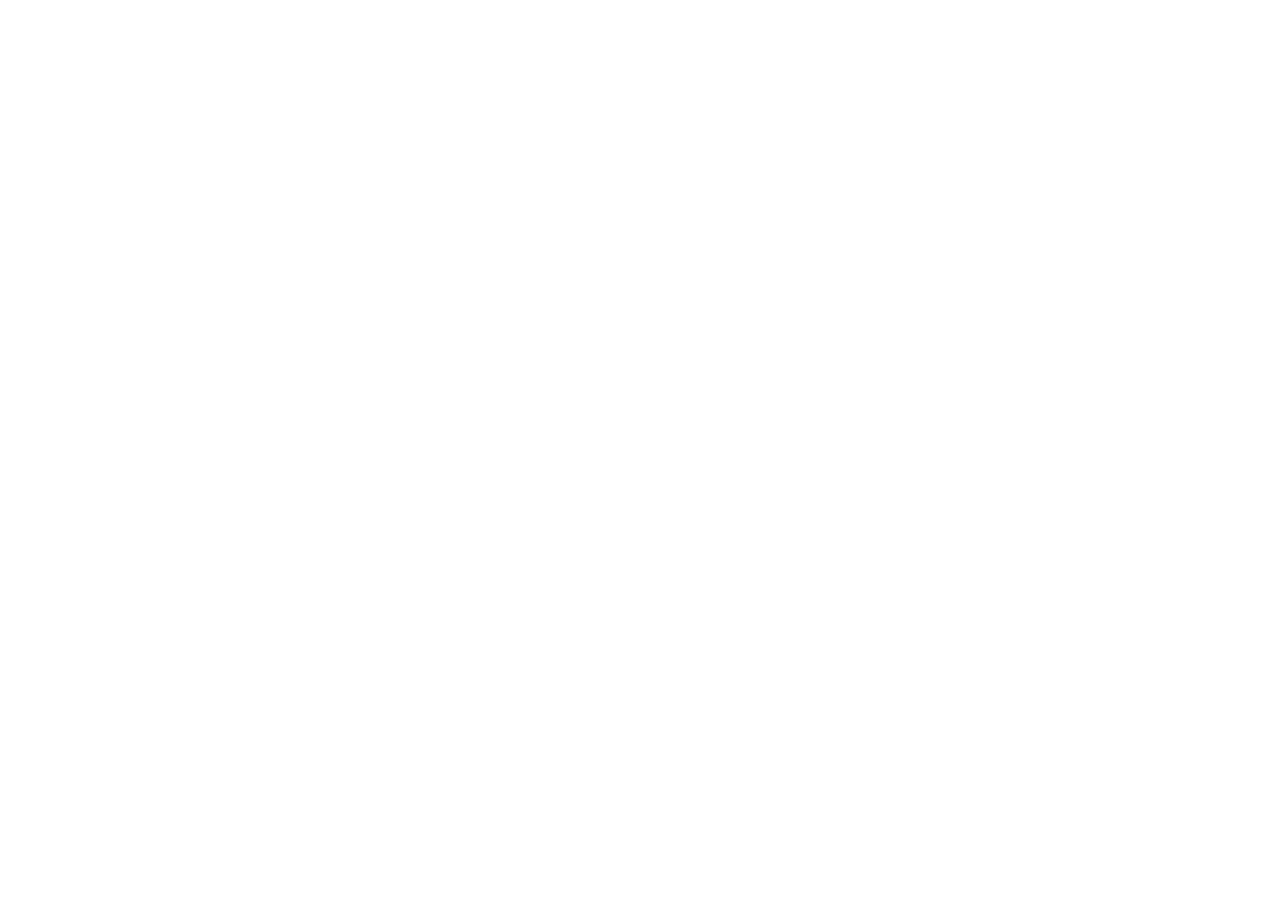
==== index.html @ 05cf1570 "initial commit" ====
<!doctype html>
<html>
<head>
	<meta charset="utf-8">
	<title>Template</title>
	<meta name="viewport" content="initial-scale=1"/>
	<!-- <meta name="viewport" content="width=1200"> -->
	<link rel="stylesheet" media="screen" href="css/screen.css" >
	<!--[if IE]><script src="js/html5shiv.js"></script><![endif]-->
</head>
<body>
<!-- BEGIN  out-->
<div class="out">

</div>
<!-- END out-->
<!-- load scripts -->
<script src="js/lib/head.js" data-headjs-load="js/init.js"></script>
</body>
</html>
---- css/screen.css ----
html, body, div, span, applet, object, iframe, h1, h2, h3, h4, h5, h6, p, blockquote, pre, a, abbr, acronym, address, big, cite, code, del, dfn, em, img, ins, kbd, q, s, samp, small, strike, strong, sub, sup, tt, var, b, u, i, center, dl, dt, dd, ol, ul, li, fieldset, form, label, legend, table, caption, tbody, tfoot, thead, tr, th, td, article, aside, canvas, details, embed, figure, figcaption, footer, header, hgroup, menu, nav, output, ruby, section, summary, time, mark, audio, video { margin: 0; padding: 0; border: 0; vertical-align: baseline; }

body, html { height: 100%; }

img, fieldset, a img { border: none; }

input[type="submit"], button { cursor: pointer; }
input[type="submit"]::-moz-focus-inner, button::-moz-focus-inner { padding: 0; border: 0; }

textarea { overflow: auto; }

input, button { margin: 0; padding: 0; border: 0; }

div, input, textarea, select, button, h1, h2, h3, h4, h5, h6, a, span, a:focus { outline: none; }

ul, ol { list-style-type: none; }

@media only screen and (min-device-width: 320px) and (max-device-width: 480px) { * { -webkit-text-size-adjust: none; } }
table { border-spacing: 0; border-collapse: collapse; width: 100%; }

body { font-family: Arial, sans-serif; font-size: 12px; line-height: 1.4; }

.l { *zoom: 1; }
.l:after { content: " "; display: table; clear: both; }
.l .l-col1 { float: left; width: 20%; }
.l .l-col2 { float: right; width: 70%; }
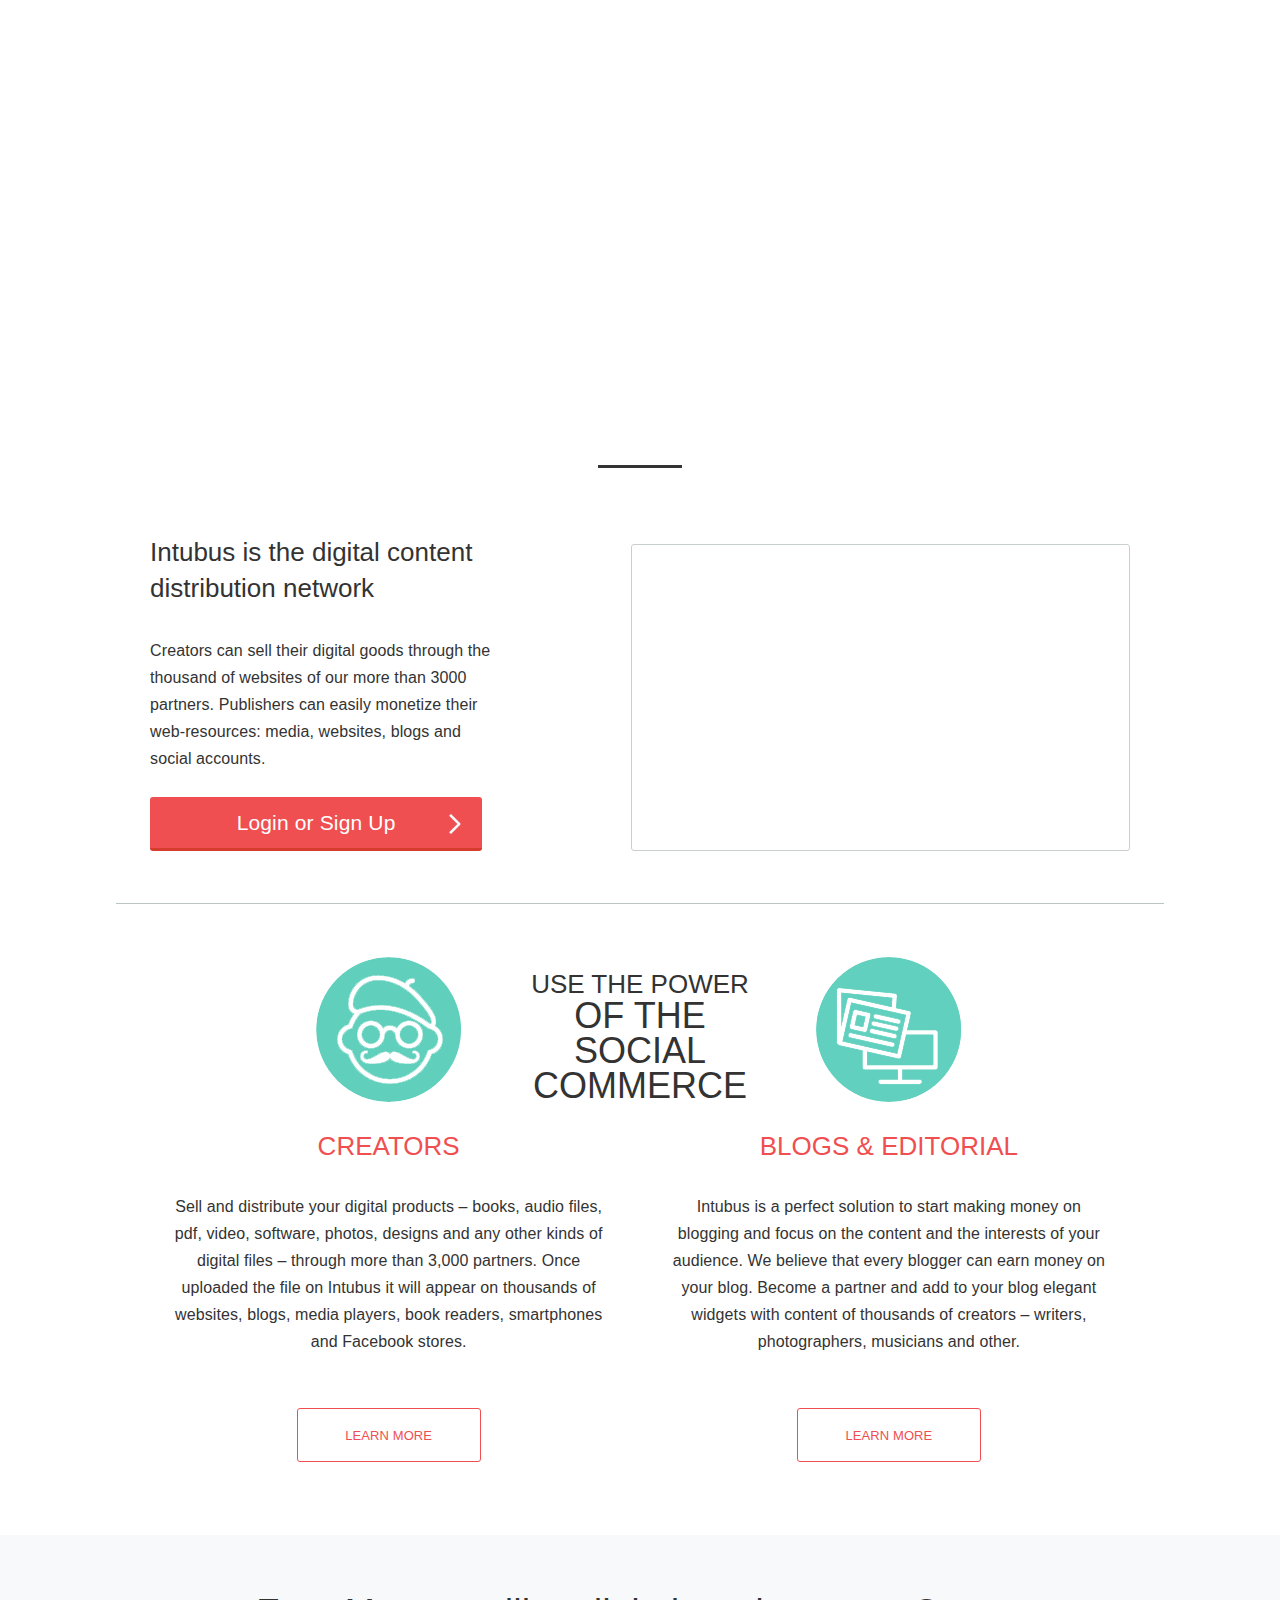
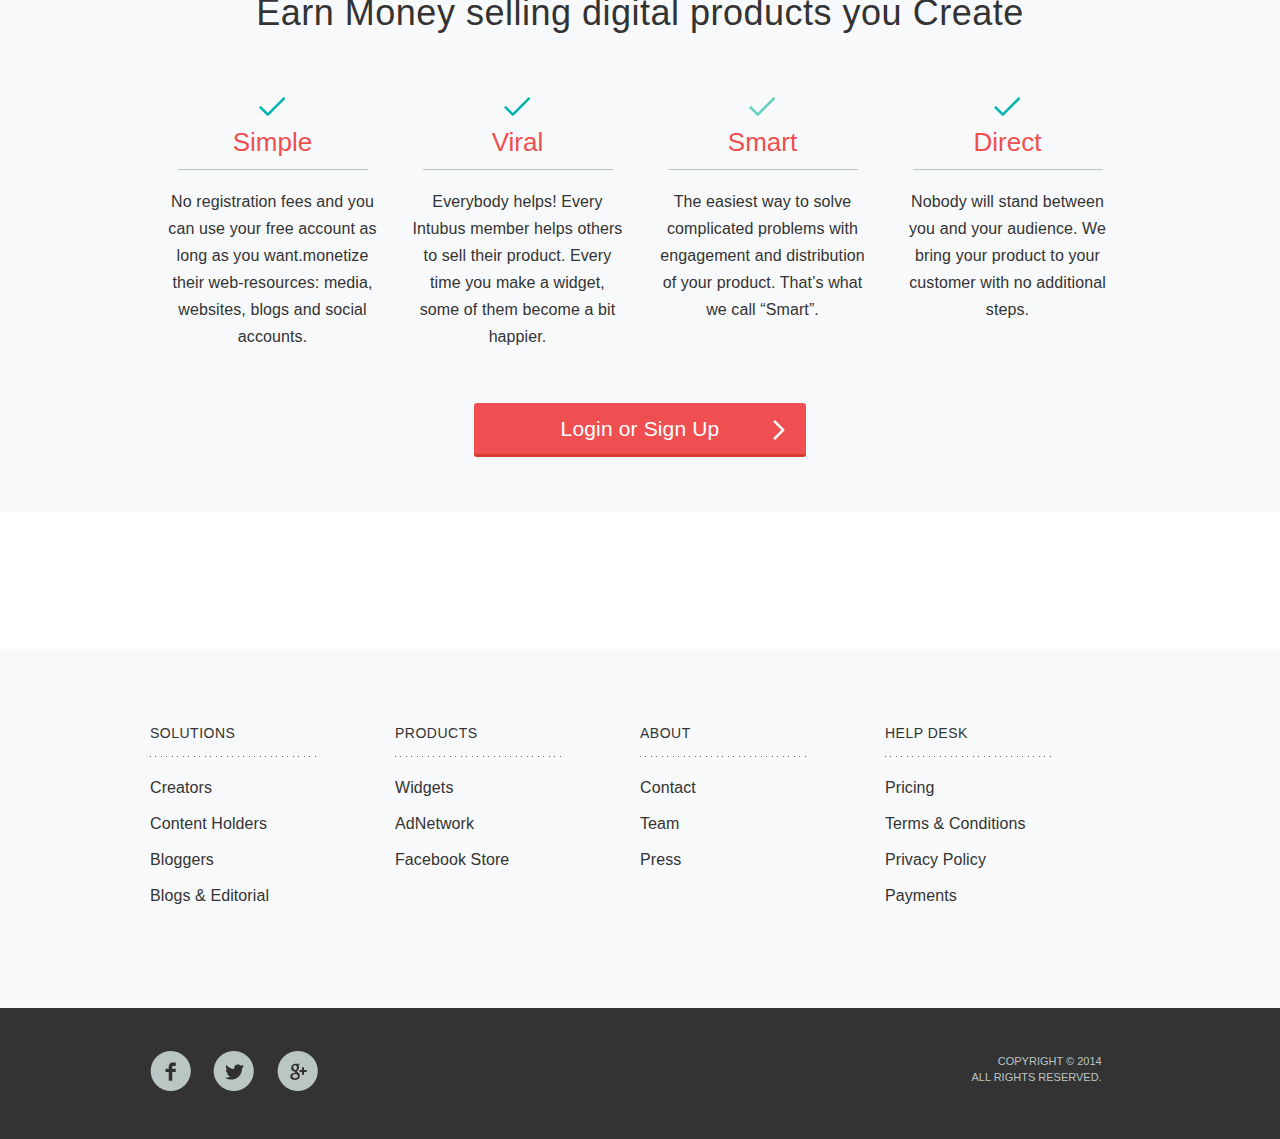
==== commit 3ab4cf03: "upd" ====
--- a/index.html
+++ b/index.html
@@ -5,13 +5,231 @@
 	<title>Template</title>
 	<meta name="viewport" content="initial-scale=1"/>
 	<!-- <meta name="viewport" content="width=1200"> -->
+	<link rel="stylesheet" href="css/font-awesome.min.css">
 	<link rel="stylesheet" media="screen" href="css/screen.css" >
 	<!--[if IE]><script src="js/html5shiv.js"></script><![endif]-->
 </head>
 <body>
 <!-- BEGIN  out-->
-<div class="out">
+<div class="out index">
+	<div class="wrapper">
+		<!-- BEGIN mob menu -->
+		<div class="mob menu-mob">
+			<div class="menu-mob__top">
+				<a href="#" class="logo-mob"><img src="img/logo-white.png" alt=""></a>
+				<i class="fa fa-bars open open_mod"></i>
+			</div>
+			<ul class="drop-m bb drop-m_mod">
+				<li class="mob__item is-active"><span>Solutions</span>
+					<ul class="submenu-mob">
+						<li><a href="">Content holders</a></li>
+						<li><a href="">Blogs & EDitorial</a></li>
+						<li><a href="">Creators</a></li>
+					</ul>
+				</li>
+				<li class="mob__item"><span>Products</span>
+					<ul class="submenu-mob">
+						<li><a href="">Content holders</a></li>
+						<li><a href="">Blogs & EDitorial</a></li>
+						<li><a href="">Creators</a></li>
+					</ul>
+				</li>
+				<li class="mob__item"><span>About</span>
+					<ul class="submenu-mob">
+						<li><a href="">Content holders</a></li>
+						<li><a href="">Blogs & EDitorial</a></li>
+						<li><a href="">Creators</a></li>
+					</ul>
+				</li>
+			</ul>
+		</div>
+		<!-- END mob menu -->
+		<!-- BEGIN header -->
+		<div class="header header_mod">
+			<!--Header top-->
+			<div class="header__top header__top_mod">
+				<a href="#" class="logo"><img src="img/logo-white.png" alt=""></a>
+				<ul class="menu menu_mod">
+					<li class="menu-i"><a class="menu__item">Solutions</a>
+						<div class="submenu submenu_left">
+							<i></i>
+							<ul class="submenu__items">
+								<li><a href="#" class="is-first">Content holders</a></li>
+								<li><a href="#">Blogs & EDitorial</a></li>
+								<li><a href="#">creators</a></li>
+							</ul>
+						</div>
+					</li>
+					<li class="menu-i"><a class="menu__item">Products</a>
+						<div class="submenu submenu_center">
+							<i></i>
+							<ul class="submenu__items">
+								<li><a href="#" class="is-first">Content holders</a></li>
+								<li><a href="#">Blogs & EDitorial</a></li>
+								<li><a href="#">creators</a></li>
+							</ul>
+						</div>
+					</li>
+					<li class="menu-i"><a class="menu__item">About</a>
+						<div class="submenu submenu_right">
+							<i></i>
+							<ul class="submenu__items">
+								<li><a href="#" class="is-first">Content holders</a></li>
+								<li><a href="#">Blogs & EDitorial</a></li>
+								<li><a href="#">creators</a></li>
+							</ul>
+						</div>
+					</li>
+				</ul>
+			</div>
+			<!--end Header top-->
+			<h1>Content Driven Commerce Platform</h1>
+			<p>Use the power of the content-driven commerce to selling your digital goods 
+and monetize your commerce-related media, blogs and social networks.</p>
+			<span class="line_mod"></span>
+			<span class="line"></span>
+		</div>
+		<!-- END header -->
 
+		<!-- BEGIN container -->
+		<div class="container">
+			<!--video block-->
+			<div class="video">
+				<div class="video__left">
+					<h2>Intubus is the digital content
+distribution network</h2>
+					<p>Creators can sell their digital goods through 
+the thousand of websites of our more than 3000 partners. Publishers can easily monetize their 
+web-resources: media, websites, blogs and 
+social accounts.</p>
+					<a href="#" class="button_mod-red">Login or Sign Up<i></i></a>
+				</div>
+				<iframe class="video__right" src="http://www.youtube.com/embed/J2n_R2JOMR0" frameborder="0" allowfullscreen></iframe>
+			</div>
+			<!--end video block-->
+			<!--block commerce-->
+			<div class="commerce">
+				<h2 class="commerce__heading">Use the Power <br /><span class="sbook">of the</span> <span class="sbold">Social Commerce</span>
+				</h2>
+				<div class="commerce__b-b">
+					<i class="commerce__b-icon b-face"></i>
+					<h2>Creators</h2>
+					<p>Sell and distribute your digital products – books, audio files, pdf, video, software, photos, designs and any other kinds 
+of digital files – through more than 3,000 partners. Once uploaded the file on Intubus it will appear on thousands 
+of websites, blogs, media players, book readers, 
+smartphones and Facebook stores.</p>
+					<a href="#" class="button">Learn more</a>
+				</div>
+				<div class="commerce__b-b commerce__b-b_mod">
+					<i class="commerce__b-icon b-tech"></i>
+					<h2>blogs & editorial</h2>
+					<p>Intubus is a perfect solution to start making money 
+on blogging and focus on the content and the interests 
+of your audience. We believe that every blogger can earn money on your blog. Become a partner and add 
+to your blog elegant widgets with content of thousands 
+of creators – writers, photographers, musicians 
+and other.</p>
+					<a href="#" class="button">Learn more</a>
+				</div>
+			</div>
+			<!--end block commerce-->
+		</div>
+		<!-- END container -->
+	</div>
+	<!-- end wrapper -->
+	<!-- BEGIN row -->
+	<div class="row">
+		<!--ROW inner-->
+		<div class="row-i">
+			<h2 class="row__heading">Earn Money selling digital products you Create</h2>
+			<div class="row__col">
+				<i></i>
+				<h2>Simple</h2>
+				<p>No registration fees and you can use your free 
+		account as long as you want.monetize their web-resources: media, websites, blogs and social 
+		accounts.</p>
+			</div>
+			<div class="row__col">
+				<i></i>
+				<h2>Viral</h2>
+				<p>Everybody helps! Every Intubus member helps others to sell their product. Every time you make a widget, some of them become a bit happier.</p>
+			</div>
+			<div class="row__col">
+				<i class="row__icon_mod"></i>
+				<h2>Smart</h2>
+				<p>The easiest way to solve complicated problems with engagement and distribution of your product. 
+		That’s what we call 
+		“Smart”.</p>
+			</div>
+			<div class="row__col">
+				<i></i>
+				<h2>Direct</h2>
+				<p>Nobody will stand between you and your audience. We bring your product 
+		to your customer with 
+		no additional steps.
+		</p>
+			</div>
+			<div class="button-wr"><a href="#" class="button_mod-red center">Login or Sign Up<i></i></a></div>
+		</div>
+		<!--end row inner-->
+	</div>
+	<!-- END row-->
+	<!--container/container_mod-->
+	<div class="container container_mod">
+		<div class="logos">
+			<a href="#" class="wired"><img src="img/wired.png" alt=""></a>
+			<a href="#" class="inin"><img src="img/inin.png" alt=""></a>
+		</div>
+	</div>
+	<!--end container/container_mod-->
+	<!-- BEGIN footer -->
+	<div class="footer">
+		<!--footer-i/footer-i_top-->
+		<div class="footer-i footer-i_top">
+			<ul class="footer__menu">
+				<li class="menu__heading"><span>Solutions</span></li>
+				<li><a href="#">Creators</a></li>
+				<li><a href="#">Content Holders</a></li>
+				<li><a href="#">Bloggers</a></li>
+				<li><a href="#">Blogs & Editorial</a></li>
+			</ul>
+			<ul class="footer__menu">
+				<li class="menu__heading"><span>products</span></li>
+				<li><a href="#">Widgets</a></li>
+				<li><a href="#">AdNetwork</a></li>
+				<li><a href="#">Facebook Store</a></li>
+			</ul>
+			<ul class="footer__menu">
+				<li class="menu__heading"><span>about</span></li>
+				<li><a href="#">Contact</a></li>
+				<li><a href="#">Team</a></li>
+				<li><a href="#">Press</a></li>
+			</ul>
+			<ul class="footer__menu">
+				<li class="menu__heading"><span>help desk</span></li>
+				<li><a href="#">Pricing</a></li>
+				<li><a href="#">Terms & Conditions</a></li>
+				<li><a href="#">Privacy Policy</a></li>
+				<li><a href="#">Payments</a></li>
+			</ul>
+		</div>
+		<!--end footer-i/footer-i_top-->
+		<!--footer bot-->
+		<div class="footer-wrap">
+			<div class="footer-i footer-i_mod">
+				<div class="footer__right">
+					<span class="footer__copy">Copyright © 2014<br />
+All rights reserved.</span>
+					<a href="#" class="footer__logo"><img src="img/footer-logo.png" alt=""></a>
+				</div>
+				<a href="#" class="social-net fb"></a>
+				<a href="#" class="social-net twitter"></a>
+				<a href="#" class="social-net gplus"></a>
+			</div>
+		</div>
+		<!--end footer bot-->
+	</div>
+	<!-- END footer -->
 </div>
 <!-- END out-->
 <!-- load scripts -->
--- a/css/screen.css
+++ b/css/screen.css
@@ -18,9 +18,624 @@
 @media only screen and (min-device-width: 320px) and (max-device-width: 480px) { * { -webkit-text-size-adjust: none; } }
 table { border-spacing: 0; border-collapse: collapse; width: 100%; }
 
+html { font-size: 62.5%; }
+
 body { font-family: Arial, sans-serif; font-size: 12px; line-height: 1.4; }
+
+@font-face { font-family: "SolomonSans Semibold"; src: url("fonts/solomon_sans_semibold-webfont.eot"); src: url("fonts/solomon_sans_semibold-webfont.eot?#iefix") format("embedded-opentype"), url("fonts/solomon_sans_semibold-webfont.woff") format("woff"), url("fonts/solomon_sans_semibold-webfont.ttf") format("truetype"); font-weight: normal; font-style: normal; }
+
+@font-face { font-family: "SolomonSans Bold"; src: url("fonts/solomon_sans_bold-webfont.eot"); src: url("fonts/solomon_sans_bold-webfont.eot?#iefix") format("embedded-opentype"), url("fonts/solomon_sans_bold-webfont.woff") format("woff"), url("fonts/solomon_sans_bold-webfont.ttf") format("truetype"); font-weight: normal; font-style: normal; }
+
+@font-face { font-family: "SolomonSans Normal"; src: url("fonts/solomon_sans_normal-webfont.eot"); src: url("fonts/solomon_sans_normal-webfont.eot?#iefix") format("embedded-opentype"), url("fonts/solomon_sans_normal-webfont.woff") format("woff"), url("fonts/solomon_sans_normal-webfont.ttf") format("truetype"); font-weight: normal; font-style: normal; }
+
+@font-face { font-family: "SolomonSans Book"; src: url("fonts/solomon_sans_book-webfont.eot"); src: url("fonts/solomon_sans_book-webfont.eot?#iefix") format("embedded-opentype"), url("fonts/solomon_sans_book-webfont.woff") format("woff"), url("fonts/solomon_sans_book-webfont.ttf") format("truetype"); font-weight: normal; font-style: normal; }
+
+@font-face { font-family: "SolomonSans Light"; src: url("fonts/solomon_sans_light-webfont.eot"); src: url("fonts/solomon_sans_light-webfont.eot?#iefix") format("embedded-opentype"), url("fonts/solomon_sans_light-webfont.woff") format("woff"), url("fonts/solomon_sans_light-webfont.ttf") format("truetype"); font-weight: normal; font-style: normal; }
+
+@font-face { font-family: "Ubuntu Regular"; src: url("fonts/ubuntu-r-webfont.eot"); src: url("fonts/ubuntu-r-webfont.eot?#iefix") format("embedded-opentype"), url("fonts/ubuntu-r-webfont.woff") format("woff"), url("fonts/ubuntu-r-webfont.ttf") format("truetype"); font-weight: normal; font-style: normal; }
+
+@font-face { font-family: "Ubuntu Medium"; src: url("fonts/ubuntu-m-webfont.eot"); src: url("fonts/ubuntu-m-webfont.eot?#iefix") format("embedded-opentype"), url("fonts/ubuntu-m-webfont.woff") format("woff"), url("fonts/ubuntu-m-webfont.ttf") format("truetype"); font-weight: normal; font-style: normal; }
+
+@font-face { font-family: "Ubuntu Light"; src: url("fonts/ubuntu-l-webfont.eot"); src: url("fonts/ubuntu-l-webfont.eot?#iefix") format("embedded-opentype"), url("fonts/ubuntu-l-webfont.woff") format("woff"), url("fonts/ubuntu-l-webfont.ttf") format("truetype"); font-weight: normal; font-style: normal; }
+
+@font-face { font-family: "Ubuntu Bold"; src: url("fonts/ubuntu-b-webfont.eot"); src: url("fonts/ubuntu-b-webfont.eot?#iefix") format("embedded-opentype"), url("fonts/ubuntu-b-webfont.woff") format("woff"), url("fonts/ubuntu-b-webfont.ttf") format("truetype"); font-weight: normal; font-style: normal; }
+
+@font-face { font-family: "Awesome"; src: url("fonts/fontawesome-webfont.eot"); src: url("fonts/fontawesome-webfont.eot?#iefix") format("embedded-opentype"), url("fonts/fontawesome-webfont.woff") format("woff"), url("fonts/fontawesome-webfont.ttf") format("truetype"); font-weight: normal; font-style: normal; }
+
+h1 { font-family: "SolomonSans Semibold", Arial, sans-serif; color: #333333; letter-spacing: 0.15px; font-size: 36px; font-size: 3.6rem; font-weight: normal; }
+
+h2 { font-family: "SolomonSans Semibold", Arial, sans-serif; color: #333333; letter-spacing: 0px; font-size: 26px; font-size: 2.6rem; font-weight: normal; }
+
+h3, h4, h5, h6 { font-weight: normal; }
+
+p, ul, ol { font-family: "Ubuntu Light", Arial, sans-serif; color: #333333; line-height: 27px; letter-spacing: 0.1px; font-size: 16px; font-size: 1.6rem; }
+
+a { font-family: "Ubuntu Medium", Arial, sans-serif; font-size: 16px; font-size: 1.6rem; color: #ef4f50; letter-spacing: 0.1px; line-height: 27px; text-decoration: none; }
+a:visited { color: #e48461; }
+a:hover { color: #d63c2d; }
+
+.button, .button-form { border-radius: 3px; height: 39px; font-size: 13px; font-size: 1.3rem; font-family: "Ubuntu Medium", Arial, sans-serif; text-align: center; border: solid 1px #ef4f50; text-transform: uppercase; padding-top: 13px; color: #ef4f50; background: none; width: 182px; display: block; position: relative; }
+.button:hover, .button-form:hover { font-size: 14px; font-size: 1.4rem; color: #ef4f50; }
+.button:active, .button-form:active { background: #ef4f50; color: white; font-size: 13px; font-size: 1.3rem; }
+.button:visited, .button-form:visited { color: #ef4f50; }
+
+.button_mod-red { height: 37px; padding-top: 14px; display: block; width: 100%; max-width: 332px; background: #ef4f50; font-family: "SolomonSans Bold", Arial, sans-serif; font-size: 21px; font-size: 2.1rem; color: white; line-height: 24px; letter-spacing: 0.15px; position: relative; text-align: center; border-radius: 3px; border-bottom: 3px solid #d63c2d; }
+.button_mod-red i { display: block; background: url('../img/icons-s405c1ae83d.png') 0 -1581px no-repeat; width: 12px; height: 20px; top: 17px; right: 21px; position: absolute; }
+.button_mod-red:hover { font-size: 22px; font-size: 2.2rem; color: white; }
+.button_mod-red:active { background: #d63c2d; border-color: #ef4f50; font-size: 21px; font-size: 2.1rem; }
+.button_mod-red:visited { color: white; }
+
+.button-form { height: 54px; padding-top: 0px; }
+
+input, textarea, select { max-width: 480px; width: 100%; border: 1px solid #bcc5c3; border-radius: 3px; font-size: 13px; font-size: 1.3rem; font-family: "Ubuntu Medium", Arial, sans-serif; letter-spacing: 0.15px; text-transform: uppercase; padding: 0px 17px 0px 17px; display: inline-block; vertical-align: middle; -webkit-box-sizing: border-box; -moz-box-sizing: border-box; box-sizing: border-box; height: 54px; }
+input:-moz-placeholder, input::-moz-placeholder, textarea:-moz-placeholder, textarea::-moz-placeholder, select:-moz-placeholder, select::-moz-placeholder { color: #333333; opacity: 1; }
+input::-webkit-input-placeholder, textarea::-webkit-input-placeholder, select::-webkit-input-placeholder { color: #333333; }
+
+textarea { padding: 17px; }
+
+.line-t { display: block; width: 84px; height: 5px; background: #333333; margin: 0 auto; }
+
+.center { margin: 0 auto; }
+
+.is-right { float: right; }
 
 .l { *zoom: 1; }
 .l:after { content: " "; display: table; clear: both; }
 .l .l-col1 { float: left; width: 20%; }
 .l .l-col2 { float: right; width: 70%; }
+
+.out { background-color: white; width: 100%; margin: 0 auto; min-width: 320px; *zoom: 1; }
+.out:after { content: " "; display: table; clear: both; }
+
+.index { background: url(../img/index-head.jpg) no-repeat top center; background-color: white; }
+
+.wrapper { max-width: 1048px; margin: 0 auto; width: 90%; padding: 0px 5%; }
+
+.menu-mob { display: none; }
+
+.header { width: 100%; }
+
+.header__top { max-width: 980px; width: 93.5%; padding: 10px 3.25% 9px 3.25%; border-bottom: 1px solid #bcc5c3; text-align: right; *zoom: 1; }
+.header__top:after { content: " "; display: table; clear: both; }
+.header__top .logo { float: left; }
+.header__top .menu li { display: inline-block; margin: 2px 1px 0px 6.2%; position: relative; }
+.header__top .menu li a { color: #333333; font-size: 14px; font-size: 1.4rem; font-family: "SolomonSans Bold", Arial, sans-serif; letter-spacing: 0.5px; text-transform: uppercase; cursor: pointer; }
+.header__top .menu li a:hover { color: #ef4f50; }
+.header__top .menu li .menu__item { cursor: pointer; }
+.header__top .menu li .is-active { color: #64b3ac; }
+.header__top .menu li .submenu { display: none; position: absolute; top: 27px; padding-top: 14px; z-index: 9999; width: 230px; text-align: left; -webkit-transition: all 0.5s ease; -moz-transition: all 0.5s ease; -o-transition: all 0.5s ease; transition: all 0.5s ease; }
+.header__top .menu li .submenu ul { background: #f8f9fa; overflow: hidden; border-radius: 2px; box-shadow: 0 0 5px rgba(51, 51, 51, 0.75); }
+.header__top .menu li .submenu ul li { margin: 0px; }
+.header__top .menu li .submenu ul li a { padding: 13px 20px; width: 190px; font-family: "SolomonSans Bold", Arial, sans-serif; font-size: 14px; font-size: 1.4rem; text-transform: uppercase; letter-spacing: 0.5px; color: #333333; border-top: 1px solid #bcc5c3; display: block; }
+.header__top .menu li .submenu ul li a:hover { color: #ef4f50; background: white; }
+.header__top .menu li .submenu ul li .is-first { border: none; }
+.header__top .menu li .submenu i { display: block; position: absolute; top: 3px; margin-left: -10px; z-index: 9; background: url('../img/icons-s405c1ae83d.png') 0 -1502px no-repeat; width: 20px; height: 11px; }
+.header__top .menu li .submenu_right { right: 0px; margin-left: 0px; }
+.header__top .menu li .submenu_right i { right: 10%; margin-left: 0px; }
+.header__top .menu li .submenu_left { left: -73px; margin-left: 0px; }
+.header__top .menu li .submenu_left i { left: 50%; }
+.header__top .menu li .submenu_center { left: -80px; }
+.header__top .menu li .submenu_center i { left: 50%; }
+.header__top .menu_mod { padding-top: 11px; }
+.header__top .menu_mod li { margin: 0px 1px 0px 6.2%; }
+.header__top .menu_mod li a { color: white; }
+
+.header_mod { height: 468px; position: relative; }
+.header_mod h1 { color: white; text-align: center; margin-top: 8.5%; }
+.header_mod p { color: white; text-align: center; font-family: "Ubuntu Regular", Arial, sans-serif; max-width: 565px; margin: 0 auto; margin-top: 19px; line-height: 24px; letter-spacing: 0.25px; display: block; }
+.header_mod .line { display: block; width: 84px; height: 3px; background: #333333; position: absolute; bottom: 0px; left: 50%; margin-left: -42px; }
+.header_mod .line_mod { display: block; width: 84px; height: 3px; background: #333333; margin: 0 auto; background: white; margin-top: 5.7%; }
+
+.header__top_mod { padding: 4% 3.5% 2.6% 3.5%; border-bottom: 1px solid white; }
+
+.container { width: 100%; *zoom: 1; float: left; }
+.container:after { content: " "; display: table; clear: both; }
+
+.video { max-width: 980px; *zoom: 1; width: 93.5%; padding: 6.3% 3.25% 5% 3.25%; border-bottom: 1px solid #bcc5c3; }
+.video:after { content: " "; display: table; clear: both; }
+.video .video__left { max-width: 350px; float: left; }
+.video .video__left h2 { margin-bottom: 30px; }
+.video .video__left .button_mod-red { margin-top: 25px; }
+.video .video__right { width: 465px; display: block; height: 271px; border: 1px solid #c8cfce; border-radius: 3px; float: right; padding: 17px 16px; margin-top: 10px; }
+
+.commerce { max-width: 980px; width: 93.5%; padding: 53px 3.25% 51px 3.25%; position: relative; *zoom: 1; }
+.commerce:after { content: " "; display: table; clear: both; }
+.commerce .commerce__heading { width: 260px; font-family: "SolomonSans Normal", Arial, sans-serif; text-align: center; position: absolute; top: 64px; left: 50%; margin-left: -130px; text-transform: uppercase; font-size: 26px; font-size: 2.6rem; line-height: 32px; z-index: 9; }
+.commerce .commerce__heading .sbook { font-family: "SolomonSans Book", Arial, sans-serif; }
+.commerce .commerce__heading .sbold { font-family: "SolomonSans Bold", Arial, sans-serif; }
+.commerce .commerce__heading span { font-size: 36px; font-size: 3.6rem; }
+
+.commerce__b-b { width: 48.7%; float: left; text-align: center; padding-bottom: 22px; }
+.commerce__b-b .commerce__b-icon { display: block; margin: 0 auto; border-radius: 50%; }
+.commerce__b-b .b-face { background: url('../img/icons-s405c1ae83d.png') 0 0 no-repeat; width: 146px; height: 145px; }
+.commerce__b-b .b-tech { background: url('../img/icons-s405c1ae83d.png') 0 -401px no-repeat; width: 146px; height: 145px; }
+.commerce__b-b h2 { text-transform: uppercase; color: #ef4f50; margin-top: 26px; }
+.commerce__b-b p { max-width: 435px; display: block; margin: 0 auto; margin-top: 28px; padding-bottom: 23px; }
+.commerce__b-b .button { margin: 0 auto; margin-top: 30px; }
+
+.commerce__b-b_mod { float: right; width: 49.2%; }
+
+.row { width: 90%; padding: 0px 5%; float: left; *zoom: 1; background: #f8f9fa; }
+.row:after { content: " "; display: table; clear: both; }
+
+.row-i { text-align: center; max-width: 980px; width: 93.5%; padding: 60px 3.5% 55px 3.5%; margin: 0 auto; *zoom: 1; }
+.row-i:after { content: " "; display: table; clear: both; }
+.row-i .row__heading { font-size: 36px; font-size: 3.6rem; line-height: 36px; letter-spacing: 0.5px; }
+.row-i .row__col { width: 25%; float: left; padding-top: 6%; padding-bottom: 20px; }
+.row-i .row__col i { display: block; background: url('../img/icons-s405c1ae83d.png') 0 -1523px no-repeat; width: 27px; height: 19px; margin: 0 auto; margin-top: 3%; }
+.row-i .row__col .row__icon_mod { background: url('../img/icons-s405c1ae83d.png') 0 -1552px no-repeat; width: 27px; height: 19px; }
+.row-i .row__col h2 { color: #ef4f50; max-width: 190px; margin: 0 auto; display: block; border-bottom: 1px solid #bcc5c3; padding-bottom: 9px; padding-top: 8px; }
+.row-i .row__col p { display: block; max-width: 210px; margin: 0 auto; padding: 18px 0px; }
+.row-i .button-wr { width: 100%; *zoom: 1; float: left; margin-top: 15px; }
+.row-i .button-wr:after { content: " "; display: table; clear: both; }
+
+.logos { max-width: 980px; padding: 58px 3.5% 50px 3.5%; width: 93.5%; margin: 0 auto; *zoom: 1; }
+.logos:after { content: " "; display: table; clear: both; }
+.logos .wired { float: left; margin-left: 140px; margin-top: 2px; }
+.logos .inin { float: right; margin-right: 133px; }
+
+.footer { width: 100%; *zoom: 1; float: left; background: #f8f9fa; }
+.footer:after { content: " "; display: table; clear: both; }
+.footer .footer-i { width: 93.5%; max-width: 980px; padding: 43px 3.25%; margin: 0 auto; *zoom: 1; }
+.footer .footer-i:after { content: " "; display: table; clear: both; }
+.footer .footer-wrap { background: #333333; }
+.footer .footer__menu { padding-top: 25px; width: 25%; float: left; padding-bottom: 51px; }
+.footer .footer__menu li { max-width: 100%; }
+.footer .footer__menu li a { color: #333333; font-family: "Ubuntu Light", Arial, sans-serif; font-size: 16px; font-size: 1.6rem; letter-spacing: 0.1px; line-height: 36px; }
+.footer .footer__menu li a:hover { text-decoration: underline; }
+.footer .footer__menu .menu__heading { position: relative; }
+.footer .footer__menu .menu__heading span { margin-bottom: 13px; padding: 3px 0px 10px 0px; display: block; color: #333333; font-family: "SolomonSans Bold", Arial, sans-serif; font-size: 14px; font-size: 1.4rem; text-transform: uppercase; letter-spacing: 0.5px; width: 100%; }
+.footer .footer__menu .menu__heading:before { display: block; content: ""; background: url('../img/icons-s405c1ae83d.png') 0 -1641px no-repeat; width: 166px; height: 1px; max-width: 100%; position: absolute; bottom: 0px; left: 0px; }
+.footer .social-net { display: inline-block; margin-right: 19px; }
+.footer .fb { background: url('../img/icons-s405c1ae83d.png') 0 -1388px no-repeat; width: 41px; height: 40px; }
+.footer .twitter { background: url('../img/icons-s405c1ae83d.png') 0 -1338px no-repeat; width: 41px; height: 40px; }
+.footer .gplus { background: url('../img/icons-s405c1ae83d.png') 0 -1288px no-repeat; width: 41px; height: 40px; }
+.footer .footer__right { float: right; text-align: right; padding-top: 3px; padding-right: 2px; }
+.footer .footer__copy { font-size: 11px; font-size: 1.1rem; font-family: "Ubuntu Bold", Arial, sans-serif; color: #bcc5c3; display: inline-block; letter-spacing: 0px; text-transform: uppercase; margin-right: 23px; }
+
+@media only screen and (max-width: 1024px) { .header h1 { width: 80%; display: block; margin: 8% auto 0px; }
+  .header p { width: 80%; display: block; margin: 19px auto; }
+  .footer { width: 100%; *zoom: 1; float: left; background: #f8f9fa; }
+  .footer:after { content: " "; display: table; clear: both; }
+  .footer .footer-i { width: 93.5%; max-width: 980px; padding: 43px 3.25%; margin: 0 auto; *zoom: 1; }
+  .footer .footer-i:after { content: " "; display: table; clear: both; } }
+@media only screen and (max-width: 970px) { .video .video__right { width: 360px; height: 230px; }
+  .commerce { padding-top: 150px; }
+  .commerce .commerce__heading { top: 40px; } }
+@media only screen and (max-width: 840px) { .video .video__left { float: none; width: 90%; padding: 0px 5%; max-width: 600px; margin: 0 auto; text-align: center; }
+  .video .video__left .button_mod-red { margin: 30px auto 0px; }
+  .video .video__right { width: 550px; height: 400px; margin: 40px auto 10px; float: none; }
+  .row { float: left; *zoom: 1; background: #f8f9fa; }
+  .row:after { content: " "; display: table; clear: both; }
+  .row-i { padding-top: 6%; padding-bottom: 10%; *zoom: 1; }
+  .row-i:after { content: " "; display: table; clear: both; }
+  .row-i .row__heading { width: 90%; max-width: 600px; display: block; margin: 0 auto; margin-bottom: 4%; }
+  .row-i .row__col { width: 40%; float: none; vertical-align: top; font-size: 0px; font-size: 0rem; padding: 10px 3%; display: inline-block; }
+  .row-i .row__col p { display: block; max-width: 100%; margin: 0 auto; padding: 18px 0px; }
+  .row-i .button-wr { width: 100%; *zoom: 1; float: left; margin-top: 15px; }
+  .row-i .button-wr:after { content: " "; display: table; clear: both; }
+  .container_mod { width: 90%; padding: 0px 5%; }
+  .logos { max-width: 980px; padding: 5.8% 0px 5% 0px; margin: 0 auto; *zoom: 1; text-align: center; }
+  .logos:after { content: " "; display: table; clear: both; }
+  .logos .wired { float: none; margin: 20px 5% 20px; display: inline-block; width: 201px; height: 41px; }
+  .logos .inin { float: none; margin: 20px 5% 20px; display: inline-block; width: 217px; height: 45px; }
+  .footer { width: 100%; *zoom: 1; float: left; background: #f8f9fa; }
+  .footer:after { content: " "; display: table; clear: both; }
+  .footer .footer-i { width: 93.5%; max-width: 980px; padding: 43px 3.25%; margin: 0 auto; *zoom: 1; }
+  .footer .footer-i:after { content: " "; display: table; clear: both; }
+  .footer .footer-i_top { text-align: center; }
+  .footer .footer-i_top .footer__menu { text-align: center; width: 40%; padding: 10px 3%; float: none; display: inline-block; vertical-align: top; }
+  .footer .footer-i_top .footer__menu .menu__heading { position: relative; max-width: 166px; margin: 0px auto 14px; }
+  .footer .footer-i_top .footer__menu .menu__heading:before { left: 50%; margin-left: -83px; } }
+@media only screen and (max-width: 680px) { .menu-mob__top { border-bottom: 1px solid #bcc5c3; padding-bottom: 9px; }
+  .menu-mob { display: block; width: 93.5%; position: relative; padding: 10px 3.25% 9px 3.25%; }
+  .menu-mob i { font-size: 25px; font-size: 2.5rem; margin-top: 5px; float: right; cursor: pointer; }
+  .menu-mob .open_mod { color: white; }
+  .menu-mob .act:before { content: "\f00d"; }
+  .menu-mob .drop-m { padding-top: 10px; display: none; }
+  .menu-mob .drop-m li { text-align: center; padding: 5px; }
+  .menu-mob .drop-m li a { color: #333333; font-family: "SolomonSans Bold", Arial, sans-serif; font-size: 16px; font-size: 1.6rem; }
+  .menu-mob .drop-m li a:hover { color: #ef4f50; }
+  .menu-mob .drop-m li a:active { color: #bcc5c3; }
+  .menu-mob .drop-m li span { color: #333333; font-family: "SolomonSans Bold", Arial, sans-serif; font-size: 16px; font-size: 1.6rem; text-transform: uppercase; cursor: pointer; }
+  .menu-mob .drop-m li span:hover { color: #ef4f50; }
+  .menu-mob .drop-m li span:active { color: #bcc5c3; }
+  .menu-mob .drop-m .is-active span { color: #64b3ac; }
+  .menu-mob .drop-m .is-active span:hover { color: #ef4f50; }
+  .menu-mob .drop-m .is-active span:active { color: #bcc5c3; }
+  .menu-mob .drop-m .submenu-mob { display: none; }
+  .menu-mob .drop-m_mod { position: absolute; top: 60px; width: 93.5%; background: #f8f9fa; z-index: 99999; padding: 10px 3.25%; left: 0px; border-radius: 2px; box-shadow: 0 0 5px rgba(51, 51, 51, 0.75); }
+  .header .header__top { display: none; }
+  .header .menu { display: none; width: 100%; float: left; *zoom: 1; text-align: center; }
+  .header .menu:after { content: " "; display: table; clear: both; }
+  .header .menu li { display: inline-block; text-align: center; margin: 0px 2%; }
+  .header .menu li .submenu_left { left: 0px; margin-left: 0px; }
+  .header .menu li .submenu_left i { left: 10%; margin-left: 0px; }
+  .header .menu li .submenu_center { left: -90px; }
+  .header .menu li .submenu_center i { left: 50%; }
+  .header h1 { line-height: 36px; }
+  .header p { line-height: 20px; }
+  .video .video__left { max-width: 350px; float: none; margin: 0 auto; }
+  .video .video__left h2 { margin-bottom: 30px; }
+  .video .video__left .button_mod-red { margin-top: 25px; }
+  .video .video__right { width: 100%; max-width: 500px; height: 286px; margin: 0 auto; border: 1px solid #c8cfce; border-radius: 3px; float: none; padding: 8px 7px; margin-top: 30px; -webkit-box-sizing: border-box; -moz-box-sizing: border-box; box-sizing: border-box; }
+  .commerce { padding: 140px 3.25% 20px 3.25%; }
+  .commerce .commerce__heading { top: 24px; }
+  .commerce__b-b { width: 100%; float: none; padding-bottom: 22px; padding-top: 20px; }
+  .commerce__b-b .button { margin-top: 20px; }
+  .commerce__b-b_mod { float: right; width: 100%; }
+  .footer .footer__menu li { max-width: 100%; }
+  .footer .footer__menu li a { color: #333333; font-family: "Ubuntu Light", Arial, sans-serif; font-size: 16px; font-size: 1.6rem; letter-spacing: 0.1px; line-height: 20px; }
+  .footer .footer__menu li a:hover { text-decoration: underline; }
+  .footer .footer-i_mod { text-align: center; }
+  .footer .social-net { display: inline-block; margin: 2%; }
+  .footer .fb { background: url('../img/icons-s405c1ae83d.png') 0 -1388px no-repeat; width: 41px; height: 40px; }
+  .footer .twitter { background: url('../img/icons-s405c1ae83d.png') 0 -1338px no-repeat; width: 41px; height: 40px; }
+  .footer .gplus { background: url('../img/icons-s405c1ae83d.png') 0 -1288px no-repeat; width: 41px; height: 40px; }
+  .footer .footer__right { float: right; text-align: right; width: 100%; padding: 0px; *zoom: 1; text-align: left; }
+  .footer .footer__right:after { content: " "; display: table; clear: both; }
+  .footer .footer__copy { font-size: 11px; font-size: 1.1rem; font-family: "Ubuntu Bold", Arial, sans-serif; color: #bcc5c3; display: inline-block; letter-spacing: 0px; text-transform: uppercase; margin-right: 2%; }
+  .footer .footer__logo { float: right; }
+  .footer_mod { background: white; }
+  .footer__submenu { width: 100%; display: none; }
+  .footer__active { display: block; } }
+@media only screen and (max-width: 460px) { .video .video__right { width: 100%; max-width: 320px; height: 230px; margin: 0 auto; border: 1px solid #c8cfce; border-radius: 3px; float: none; padding: 8px 7px; margin-top: 30px; -webkit-box-sizing: border-box; -moz-box-sizing: border-box; box-sizing: border-box; }
+  .row .row-i .row__col { width: 100%; padding: 10px 0px; }
+  .footer { width: 100%; *zoom: 1; float: left; background: #f8f9fa; }
+  .footer:after { content: " "; display: table; clear: both; }
+  .footer .footer-i { width: 93.5%; max-width: 980px; padding: 43px 3.25%; margin: 0 auto; *zoom: 1; }
+  .footer .footer-i:after { content: " "; display: table; clear: both; }
+  .footer .footer-i .footer__menu { width: 90%; text-align: center; float: none; padding: 10px 5%; }
+  .footer .footer-i .footer__menu li { line-height: 24px; } }
+.footer_mod { background: white; }
+
+.header__info { text-align: center; padding-top: 35px; padding-bottom: 30px; }
+.header__info p { text-align: center; font-family: "Ubuntu Regular", Arial, sans-serif; width: 90%; max-width: 365px; margin: 0 auto; margin-top: 17px; line-height: 24px; display: block; }
+
+.header__info_mod p { max-width: 410px; }
+
+.header__info_mod2 p { max-width: 630px; }
+
+.about { max-width: 1048px; width: 100%; margin: 0 auto; *zoom: 1; }
+.about:after { content: " "; display: table; clear: both; }
+
+.about-i { border-bottom: 1px solid #bcc5c3; max-width: 980px; width: 100%; *zoom: 1; }
+.about-i:after { content: " "; display: table; clear: both; }
+
+.team { padding: 33px 3.25% 52px 3.25%; width: 93.5%; }
+
+.team__left { width: 100%; max-width: 370px; float: left; }
+.team__left h2 { margin-bottom: 27px; }
+
+.team__right { float: right; margin-top: 9px; max-width: 482px; }
+
+.executives { padding: 45px 3.25% 52px 3.25%; width: 93.5%; }
+.executives h2 { text-align: center; }
+
+.executives__block { width: 50%; float: left; padding-top: 36px; }
+.executives__block .executives__avatar { display: block; width: 149px; height: 149px; border-radius: 50%; overflow: hidden; float: left; margin-top: 8px; }
+.executives__block .executives__info { width: 250px; float: left; margin-left: 18px; }
+.executives__block .executives__info h2 { text-align: left; color: #ef4f50; }
+.executives__block .executives__info span { font-size: 14px; font-size: 1.4rem; text-transform: uppercase; font-family: "SolomonSans Semibold", Arial, sans-serif; color: #333333; letter-spacing: 0.5px; line-height: 1.9; }
+.executives__block .executives__info p { margin-top: 20px; }
+
+.investors { padding: 45px 3.25% 53px 3.25%; width: 93.5%; }
+.investors h2 { text-align: center; }
+
+.investors__block { width: 33%; float: left; padding-top: 44px; text-align: center; }
+.investors__block .investors__avatar { display: block; width: 149px; height: 149px; overflow: hidden; border-radius: 50%; margin-top: 7px; margin: 0 auto; }
+.investors__block .investors__info { max-width: 250px; margin: 0 auto; padding-top: 22px; }
+.investors__block .investors__info h2 { color: #ef4f50; }
+.investors__block .investors__info span { font-size: 14px; font-size: 1.4rem; text-transform: uppercase; font-family: "SolomonSans Semibold", Arial, sans-serif; color: #333333; letter-spacing: 0.5px; line-height: 1.6; }
+.investors__block .investors__info p { margin-top: 10px; }
+
+.investors__c { width: 34%; }
+
+.advisors { width: 93.5%; padding-bottom: 64px; border: none; }
+
+.form { max-width: 980px; width: 93.5%; padding: 31px 3.25% 52px 3.25%; margin: 0 auto; }
+.form h2 { margin-bottom: 26px; margin-top: 9px; float: left; }
+.form .button-form_mod { float: right; }
+.form input, .form textarea { margin-top: 18px; margin-bottom: 19px; width: 49%; }
+.form textarea { max-width: 978px; resize: none; width: 100%; height: 162px; }
+.form .button-form { margin: 0 auto; margin-top: 34px; max-width: 182px; }
+
+.form__top { *zoom: 1; width: 100%; }
+.form__top:after { content: " "; display: table; clear: both; }
+
+.content-i { max-width: 980px; padding: 47px 0% 70px 0%; text-align: center; margin: 0 auto; }
+.content-i h2 { width: 90%; }
+
+.map { margin-top: 46px; width: 100%; height: 430px; }
+
+.press-i { border: none; padding: 34px 3.25% 20px 3.25%; width: 93.5%; }
+
+.press-i_m { padding-bottom: 2px; }
+
+.pd-m { padding-top: 13px; padding-bottom: 0px; }
+.pd-m .press__block-mob { padding-bottom: 50px; padding-top: 20px; }
+
+.press__cont h2 { text-align: center; margin-bottom: 27px; }
+.press__cont p { width: 94%; }
+
+.press__row { width: 100%; *zoom: 1; }
+.press__row:after { content: " "; display: table; clear: both; }
+
+.press__block { width: 50%; float: left; padding-bottom: 63px; }
+.press__block h2 { margin-bottom: 26px; }
+.press__block ul li { margin-bottom: 26px; }
+
+.press__block-i { padding-left: 44px; }
+.press__block-i p span { margin: 0px 7px; }
+
+.press__block-mob p { max-width: 300px; }
+
+@media only screen and (max-width: 1024px) { .team__right { width: 45%; }
+  .executives__block { width: 40%; padding: 5%; }
+  .executives__block .executives__avatar { float: none; margin: 0 auto; }
+  .executives__block .executives__info { width: 100%; float: none; text-align: center; }
+  .executives__block .executives__info h2 { text-align: center; }
+  .investors { text-align: center; }
+  .investors__block { width: 40%; vertical-align: top; padding: 3%; float: none; display: inline-block; }
+  .investors__block .investors__info { max-width: 100%; } }
+@media only screen and (max-width: 800px) { .team__left { max-width: 100%; float: none; padding-bottom: 20px; }
+  .team__left h2 { text-align: center; }
+  .team__right { width: 100%; max-width: 482px; margin-top: 0px; float: none; margin: 0 auto; display: block; }
+  .press__block { width: 100%; padding-bottom: 0px; }
+  .press__block-i { padding: 0px; }
+  .press__block-i .button_mod-red { margin: 0 auto; margin-top: 30px; margin-bottom: 20px; }
+  .press__block-mob { padding-bottom: 30px; width: 100%; }
+  .press__block-mob p { max-width: 100%; } }
+@media only screen and (max-width: 680px) { .executives, .investors { padding: 30px 3.25%; }
+  .executives h2, .investors h2 { margin-bottom: 20px; }
+  .executives__block { width: 100%; padding: 10px 0px; float: none; text-align: center; }
+  .executives__block .executives__avatar { float: none; margin: 0 auto; }
+  .executives__block .executives__info { width: 100%; float: none; margin: 0 auto; }
+  .executives__block .executives__info h2 { text-align: center; margin-top: 10px; margin-bottom: 0px; }
+  .investors__block { width: 100%; padding: 10px 0px; float: none; }
+  .investors__block .investors__block h2 { margin-bottom: 0px; }
+  .advisors { text-align: center; }
+  .advisors .executives__block { width: 45%; padding: 2%; float: none; vertical-align: top; display: inline-block; }
+  .form input { width: 100%; float: left; margin: 20px 0px; display: block; }
+  .form textarea { *zoom: 1; }
+  .form textarea:after { content: " "; display: table; clear: both; }
+  .form h2 { width: 100%; text-align: center; margin: 9px 0px 20px 0px; }
+  .form .button-form_mod { float: left; margin: 20px 0px; }
+  .form .button-form { margin: 20px auto 0px; float: none; } }
+@media only screen and (max-width: 550px) { .advisors .executives__block { width: 100%; padding: 10px 0px; } }
+.holders { min-height: 430px; }
+
+.holders__menu { width: 309px; height: 309px; border: 2px solid #64b3ac; border-radius: 50%; margin: 0 auto; margin-top: 95px; position: relative; }
+.holders__menu .holders__logo { position: absolute; top: 50%; margin-top: -21px; left: 50%; margin-left: -63px; }
+.holders__menu .holders__item { position: absolute; height: 98px; background: white; width: 112px; display: inline-block; vertical-align: middle; text-align: center; font-size: 0; *zoom: 1; }
+.holders__menu .holders__item:before { content: ""; display: inline-block; vertical-align: middle; width: 0; height: 100%; }
+.holders__menu .holders__item:after { content: " "; display: table; clear: both; }
+.holders__menu .holders__item span { font-family: "SolomonSans Semibold", Arial, sans-serif; position: absolute; font-size: 13px; font-size: 1.3rem; color: #333333; display: block; letter-spacing: 1px; text-transform: uppercase; }
+.holders__menu .holders__item a { display: inline-block; vertical-align: middle; }
+.holders__menu .holders__photo { top: -57px; left: 50%; margin-left: -57px; }
+.holders__menu .holders__photo span { top: -21px; margin: 0 auto; width: 100%; text-align: center; }
+.holders__menu .holders__photo a { background: url('../img/icons-s405c1ae83d.png') 0 -1232px no-repeat; width: 79px; height: 46px; }
+.holders__menu .holders__video { top: 27px; left: -47px; }
+.holders__menu .holders__video span { left: -54px; top: 45px; }
+.holders__menu .holders__video a { background: url('../img/icons-s405c1ae83d.png') 0 -1438px no-repeat; width: 79px; height: 54px; }
+.holders__menu .holders__music { top: 24px; right: -40px; }
+.holders__menu .holders__music span { right: -60px; top: 43px; }
+.holders__menu .holders__music a { background: url('../img/icons-s405c1ae83d.png') 0 -1153px no-repeat; width: 49px; height: 69px; }
+.holders__menu .holders__papers { bottom: 38px; left: -47px; }
+.holders__menu .holders__papers span { left: -73px; text-align: right; top: 34px; }
+.holders__menu .holders__papers a { background: url('../img/icons-s405c1ae83d.png') 0 -1058px no-repeat; width: 64px; height: 85px; }
+.holders__menu .holders__books { bottom: 37px; right: -46px; }
+.holders__menu .holders__books span { right: -59px; text-align: right; top: 46px; }
+.holders__menu .holders__books a { background: url('../img/icons-s405c1ae83d.png') 0 -892px no-repeat; width: 81px; height: 66px; }
+.holders__menu .holders__design { bottom: -45px; left: 50%; margin-left: -57px; }
+.holders__menu .holders__design span { text-align: right; bottom: -31px; width: 100%; text-align: center; }
+.holders__menu .holders__design a { background: url('../img/icons-s405c1ae83d.png') 0 -802px no-repeat; width: 80px; height: 80px; }
+
+.holders__row h2 { text-align: center; width: 100%; max-width: 930px; display: block; margin: 0 auto; }
+.holders__row p { margin-top: 28px; max-width: 380px; }
+.holders__row .press__block { padding-bottom: 60px; }
+.holders__row .press__block-i p { max-width: 360px; }
+
+.holders__button { margin-top: 41px; }
+
+.holders-sh { display: none; width: 100%; }
+
+@media only screen and (max-width: 800px) { .holders__row p { width: 100%; } }
+@media only screen and (max-width: 600px) { .holders { min-height: 250px; }
+  .holders__menu { width: 173px; height: 173px; }
+  .holders__menu .holders__logo { width: 90px; margin-left: -45px; }
+  .holders__menu .holders__item { width: 64px; height: 64px; }
+  .holders__menu .holders__item span { font-size: 11px; font-size: 1.1rem; }
+  .holders__menu .holders__photo { margin-left: -34px; top: -30px; }
+  .holders__menu .holders__photo span { top: 0px; }
+  .holders__menu .holders__photo a { max-width: 49px; max-height: 28px; background: url(../img/icons/holders-photo.png) no-repeat center center; background-size: cover; }
+  .holders__menu .holders__video { top: 30px; left: -30px; }
+  .holders__menu .holders__video span { left: -32px; top: 28px; }
+  .holders__menu .holders__video a { max-width: 49px; max-height: 34px; background: url(../img/icons/holders-video.png) no-repeat center center; background-size: cover; }
+  .holders__menu .holders__music { top: 30px; right: -30px; }
+  .holders__menu .holders__music span { right: -20px; top: 28px; }
+  .holders__menu .holders__music a { max-width: 28px; max-height: 39px; background: url(../img/icons/holders-music.png) no-repeat center center; background-size: cover; }
+  .holders__menu .holders__papers { bottom: 10px; left: -20px; }
+  .holders__menu .holders__papers span { left: -45px; top: 20px; }
+  .holders__menu .holders__papers a { max-width: 33px; max-height: 45px; background: url(../img/icons/holders-papers.png) no-repeat center center; background-size: cover; }
+  .holders__menu .holders__books { bottom: 10px; right: -20px; }
+  .holders__menu .holders__books span { right: -36px; top: 26px; }
+  .holders__menu .holders__books a { max-width: 51px; max-height: 41px; background: url(../img/icons/holders-books.png) no-repeat center center; background-size: cover; }
+  .holders__menu .holders__design { margin-left: -32px; bottom: -32px; }
+  .holders__menu .holders__design span { bottom: -15px; }
+  .holders__menu .holders__design a { max-width: 50px; max-height: 50px; background: url(../img/icons/holders-design.png) no-repeat center center; background-size: cover; }
+  .holders-sh { display: block; margin: 0 auto; margin-top: 20px; margin-bottom: 20px; }
+  .holders__menu { display: none; } }
+.payment__block { margin-top: 36px; margin-bottom: 73px; width: 33%; display: inline-block; font-size: 0px; font-size: 0rem; vertical-align: middle; text-align: center; }
+.payment__block a { display: inline-block; margin: 0 auto; text-align: center; }
+.payment__block img { margin: 0 auto; display: block; }
+
+.press__block_mod { margin-bottom: 0px; }
+.press__block_mod p { max-width: 420px; width: 100%; display: block; padding-bottom: 30px; }
+.press__block_mod .button { margin-top: 3px; margin-bottom: 40px; }
+
+.payment-i_s { margin-top: 33px; }
+
+.logos-p { width: 100%; *zoom: 1; text-align: center; margin-bottom: 138px; margin-top: 16px; }
+.logos-p:after { content: " "; display: table; clear: both; }
+.logos-p a { display: inline-block; margin: 0 auto; text-align: center; }
+.logos-p img { margin: 0 auto; display: block; }
+
+@media only screen and (max-width: 800px) { .payment__block { width: 100%; margin: 20px 0px; }
+  .press__block_mod { width: 100%; }
+  .press__block_mod p { max-width: 100%; }
+  .payment-ml { text-align: center; }
+  .logos-p { margin: 30px 0px; width: 45%; display: inline-block; } }
+@media only screen and (max-width: 460px) { .logos-p { width: 100%; } }
+.pricing { padding: 21px 3.5% 70px 3.5%; width: 93.5%; }
+
+.pricing__block { width: 50%; float: left; text-align: center; position: relative; }
+.pricing__block:before { display: block; width: 1px; content: ""; height: 160px; background: #c4ccca; position: absolute; top: 110px; right: 0px; }
+
+.pricing__block-i { width: 360px; margin: 0 auto; }
+.pricing__block-i .pricing__heading { color: #64b3ac; margin-bottom: 15px; }
+.pricing__block-i .pricing__block-t { font-size: 14px; font-size: 1.4rem; color: #333333; line-height: 18px; letter-spacing: 0.5px; font-family: "Ubuntu Medium", Arial, sans-serif; text-transform: uppercase; }
+.pricing__block-i .pricing__numbers { margin-top: 68px; margin-bottom: 64px; }
+.pricing__block-i .pricing__numbers span { color: #64b3ac; font-size: 100px; font-size: 10rem; font-family: "SolomonSans Light", Arial, sans-serif; line-height: 75px; position: relative; letter-spacing: -10px; padding-bottom: 4px; }
+.pricing__block-i .pricing__numbers span:before { display: block; content: "%"; position: absolute; top: 0px; left: -30px; color: #333333; font-size: 26px; font-size: 2.6rem; font-family: "SolomonSans Normal", Arial, sans-serif; line-height: 49px; }
+.pricing__block-i .pricing__numbers h2 { font-family: "SolomonSans Normal", Arial, sans-serif; }
+.pricing__block-i p { display: block; margin: 0 auto; padding-bottom: 30px; width: 320px; }
+.pricing__block-i .button_mod-red { margin: 0 auto; margin-top: 40px; }
+
+.pricing__block_mod { float: right; }
+.pricing__block_mod:before { display: none; }
+.pricing__block_mod .pricing__block-i p { width: 350px; }
+.pricing__block_mod .pricing__block-i .pricing__heading { color: #f83928; }
+.pricing__block_mod .pricing__block-i .pricing__numbers span { color: #ef4f50; }
+.pricing__block_mod .pricing__block-i .pricing__numbers span:before { content: "$"; }
+
+@media only screen and (max-width: 800px) { .pricing { width: 100%; padding: 30px 0px; }
+  .pricing__block { width: 93.5%; padding: 0px 3.5%; margin: 20px 0px; }
+  .pricing__block:before { display: none; }
+  .pricing__block .pricing__block-i { width: 100%; }
+  .pricing__block .pricing__block-i p { width: 100%; max-width: 600px; }
+  .pricing__block .pricing__numbers { margin: 30px 0px; }
+  .pricing__block .button_mod-red { margin-top: 20px; }
+  .pricing__block_mod { padding-top: 20px; border-top: 1px solid #c4ccca; } }
+.privacy-i { max-width: 810px; width: 93.5%; padding: 40px 3.5% 70px 3.5%; margin: 0 auto; }
+.privacy-i p { margin-bottom: 30px; }
+.privacy-i h2 { margin-bottom: 30px; text-align: center; }
+
+.adnet { padding: 10px 0px; }
+
+.adnet-i { width: 93.5%; padding: 0px 3.5%; }
+.adnet-i h2 { text-align: center; margin-bottom: 30px; }
+.adnet-i .press__block p { max-width: 380px; width: 100%; }
+
+.adnet__top { padding-left: 6.5%; background: url(../img/adnetwork-bg.jpg) no-repeat 80% 100%; height: 452px; width: 93.5%; padding-top: 65px; margin-bottom: 40px; position: relative; }
+.adnet__top .adnet__heading { font-family: "SolomonSans Semibold", Arial, sans-serif; font-size: 36px; font-size: 3.6rem; line-height: 36px; color: #113651; }
+.adnet__top .button_mod-red { position: absolute; bottom: 60px; left: 6.5%; }
+
+.fbstore { padding: 0px 3.5%; width: 93.5%; max-width: 980px; }
+.fbstore .fbstore-i { *zoom: 1; width: 100%; display: block; margin-bottom: 50px; position: relative; }
+.fbstore .fbstore-i:after { content: " "; display: table; clear: both; }
+.fbstore .fbstore-i img { width: 100%; }
+.fbstore .fbstore-i .line-t { position: absolute; top: 0px; left: 50%; margin-left: -42px; }
+.fbstore .press__row .press__block h2, .fbstore .press__row .press__block p { width: 100%; max-width: 370px; }
+.fbstore .press__row .press__block p { margin-bottom: 35px; }
+
+.widgets { padding-bottom: 20px; *zoom: 1; }
+.widgets:after { content: " "; display: table; clear: both; }
+.widgets h2 { text-align: center; margin-bottom: 30px; }
+.widgets p { margin-bottom: 30px; }
+.widgets .button_mod-red { margin-top: 5px; float: left; }
+
+.widgets__row .press__block { padding-bottom: 27px; }
+
+.widgets-i { background: #8bcfbc; *zoom: 1; text-align: right; margin-bottom: 50px; }
+.widgets-i:after { content: " "; display: table; clear: both; }
+.widgets-i img { float: right; margin: 55px 9% 60px 11.7%; width: 41%; max-width: 400px; }
+.widgets-i .widgets__heading { font-family: "SolomonSans Semibold", Arial, sans-serif; margin-top: 15%; display: block; font-size: 48px; font-size: 4.8rem; line-height: 48px; margin-bottom: 5%; color: white; padding-left: 10%; }
+.widgets-i .widgets__price { font-family: "SolomonSans Bold", Arial, sans-serif; font-size: 52px; font-size: 5.2rem; line-height: 52px; float: right; color: #113651; display: block; text-transform: uppercase; }
+
+@media only screen and (max-width: 1024px) { .adnet__top { background: url(../img/adnetwork-bg.jpg) no-repeat 80% 50%; background-size: contain; }
+  .widgets-i img { margin: 5% 5% 5% 3%; }
+  .widgets-i .widgets__heading { font-size: 46px; font-size: 4.6rem; line-height: 46px; }
+  .widgets-i .widgets__price { font-size: 50px; font-size: 5rem; line-height: 50px; } }
+@media only screen and (max-width: 800px) { .fbstore .press__row { padding-bottom: 20px; }
+  .fbstore .press__row .press__block h2, .fbstore .press__row .press__block p { max-width: 100%; } }
+@media only screen and (max-width: 600px) { .widgets-i .widgets__heading { font-size: 32px; font-size: 3.2rem; padding-left: 10px; line-height: 32px; margin-bottom: 4.5%; }
+  .widgets-i .widgets__price { font-size: 42px; font-size: 4.2rem; line-height: 42px; float: right; width: 100%; clear: both; margin: 0% 5% 5% 5%; } }
+@media only screen and (max-width: 480px) { .adnet__top { width: 100%; padding: 6.5% 0px 0px 0px; height: 400px; }
+  .adnet__top .adnet__heading { text-align: center; width: 100%; display: block; }
+  .adnet__top .button_mod-red { left: 0px; bottom: 6.5%; }
+  .widgets-i .widgets__heading { font-size: 28px; font-size: 2.8rem; line-height: 28px; } }
+.blogs-i { width: 100%; height: 0px; padding-bottom: 53%; background: url(../img/blogs.jpg) no-repeat center center; background-size: cover; }
+
+.widgets .button { float: left; margin-top: 5px; }
+
+.creators { text-align: center; }
+
+.creators__menu { width: 38%; height: 0px; padding-bottom: 32%; margin-top: 100px; background: url(../img/creators.png) no-repeat center center; background-size: cover; display: inline-block; vertical-align: middle; text-align: center; font-size: 0; position: relative; }
+.creators__menu:before { content: ""; display: inline-block; vertical-align: middle; width: 0; height: 100%; }
+.creators__menu .creators__heading { display: inline-block; vertical-align: middle; font-size: 22px; font-size: 2.2rem; text-transform: uppercase; font-family: "Ubuntu Bold", Arial, sans-serif; line-height: 22px; position: absolute; top: 50%; left: 50%; margin-left: -57px; margin-top: -22px; }
+.creators__menu .creators__item { position: absolute; }
+.creators__menu .creators__item a { display: inline-block; vertical-align: middle; }
+.creators__menu .creators__item span { position: absolute; display: block; width: 110px; font-size: 13px; font-size: 1.3rem; line-height: 18px; font-family: "Ubuntu Medium", Arial, sans-serif; text-transform: uppercase; text-align: center; }
+.creators__menu .creators__item:hover span { color: #ef4f50; }
+.creators__menu .is-active span { color: #ef4f50; }
+.creators__menu .creators__blog { top: -30px; left: 50%; margin-left: -34px; }
+.creators__menu .creators__blog a { background: url('../img/icons-s405c1ae83d.png') 0 -968px no-repeat; width: 68px; height: 80px; }
+.creators__menu .creators__blog span { top: -55px; left: -20px; }
+.creators__menu .creators__ppl { top: -14px; left: -108px; }
+.creators__menu .creators__ppl a { background: url('../img/icons-s405c1ae83d.png') 0 -278px no-repeat; width: 113px; height: 113px; }
+.creators__menu .creators__ppl span { top: 20px; left: -85px; width: 65px; display: inline-block; vertical-align: middle; text-align: right; }
+.creators__menu .creators__net { top: -14px; right: -108px; }
+.creators__menu .creators__net a { background: url('../img/icons-s405c1ae83d.png') 0 -155px no-repeat; width: 113px; height: 113px; }
+.creators__menu .creators__net span { top: 40px; right: -130px; display: inline-block; vertical-align: middle; text-align: left; }
+.creators__menu .creators__places { bottom: -14px; left: -108px; }
+.creators__menu .creators__places a { background: url('../img/icons-s405c1ae83d.png') 0 -556px no-repeat; width: 113px; height: 113px; }
+.creators__menu .creators__places span { top: 40px; left: -130px; display: inline-block; vertical-align: middle; text-align: right; }
+.creators__menu .creators__fb { bottom: -14px; right: -108px; }
+.creators__menu .creators__fb a { background: url('../img/icons-s405c1ae83d.png') 0 -679px no-repeat; width: 113px; height: 113px; }
+.creators__menu .creators__fb span { top: 40px; right: -130px; display: inline-block; vertical-align: middle; text-align: left; }
+
+.creators__submenu { display: none; text-align: center; }
+.creators__submenu li { display: block; position: relative; }
+.creators__submenu li a { font-size: 14px; font-size: 1.4rem; font-family: "SolomonSans Semibold", Arial, sans-serif; letter-spacing: 0.5px; text-transform: uppercase; cursor: pointer; }
+.creators__submenu li a:hover { color: #ef4f50; }
+
+.creators__img-m { display: none; width: 100%; margin: 25px 0px; }
+
+.creators__row { padding-top: 80px; *zoom: 1; }
+.creators__row:after { content: " "; display: table; clear: both; }
+.creators__row h2 { text-align: left; max-width: 400px; margin: 0px; }
+.creators__row p { margin-bottom: 30px; }
+.creators__row .button { float: left; margin-top: 5px; *zoom: 1; }
+.creators__row .button:after { content: " "; display: table; clear: both; }
+
+@media only screen and (max-width: 800px) { .creators__row .press__block { padding-bottom: 30px; }
+  .creators__row h2 { padding-bottom: 30px; float: left; }
+  .creators__row p { clear: both; margin-bottom: 30px; }
+  .creators__menu .creators__item span { width: 70px; font-size: 10px; font-size: 1rem; line-height: 14px; }
+  .creators__menu .creators__item a { max-width: 61px; max-height: 61px; }
+  .creators__menu .creators__blog { top: 0px; left: 50%; margin-left: -15px; }
+  .creators__menu .creators__blog a { width: 30px; height: 36px; background: url(../img/icons/creators-blogs.png) no-repeat center center; background-size: cover; }
+  .creators__menu .creators__blog span { top: -35px; left: -20px; }
+  .creators__menu .creators__ppl { top: 0px; left: -48px; }
+  .creators__menu .creators__ppl a { background: url(../img/icons/creators-ppl.png) no-repeat center center; background-size: cover; }
+  .creators__menu .creators__ppl span { top: 3px; left: -72px; width: 65px; display: inline-block; vertical-align: middle; text-align: right; }
+  .creators__menu .creators__net { top: 0px; right: -48px; }
+  .creators__menu .creators__net a { background: url(../img/icons/creators-net.png) no-repeat center center; background-size: cover; }
+  .creators__menu .creators__net span { top: 15px; right: -75px; display: inline-block; vertical-align: middle; text-align: left; }
+  .creators__menu .creators__places { bottom: 0px; left: -50px; }
+  .creators__menu .creators__places a { background: url(../img/icons/creators-places.png) no-repeat center center; background-size: cover; }
+  .creators__menu .creators__places span { top: 26px; left: -83px; display: inline-block; vertical-align: middle; text-align: right; }
+  .creators__menu .creators__fb { bottom: 0px; right: -50px; }
+  .creators__menu .creators__fb a { background: url(../img/icons/creators-fb.png) no-repeat center center; background-size: cover; }
+  .creators__menu .creators__fb span { top: 17px; right: -76px; display: inline-block; vertical-align: middle; text-align: left; } }
+@media only screen and (max-width: 600px) { .creators__menu { display: none; }
+  .creators__submenu { display: none; padding-top: 30px; }
+  .creators__img-m { display: block; }
+  .creators__row { padding-top: 30px; }
+  .creators__row .press__block h2 { text-align: center; float: none; margin: 0 auto; padding: 0px; }
+  .creators__row .press__block p { text-align: center; }
+  .creators__row .press__block .button { margin: 0 auto; float: none; } }
+.paym1 { padding-bottom: 29px; }
+
+.paym2 { padding-bottom: 0px; }
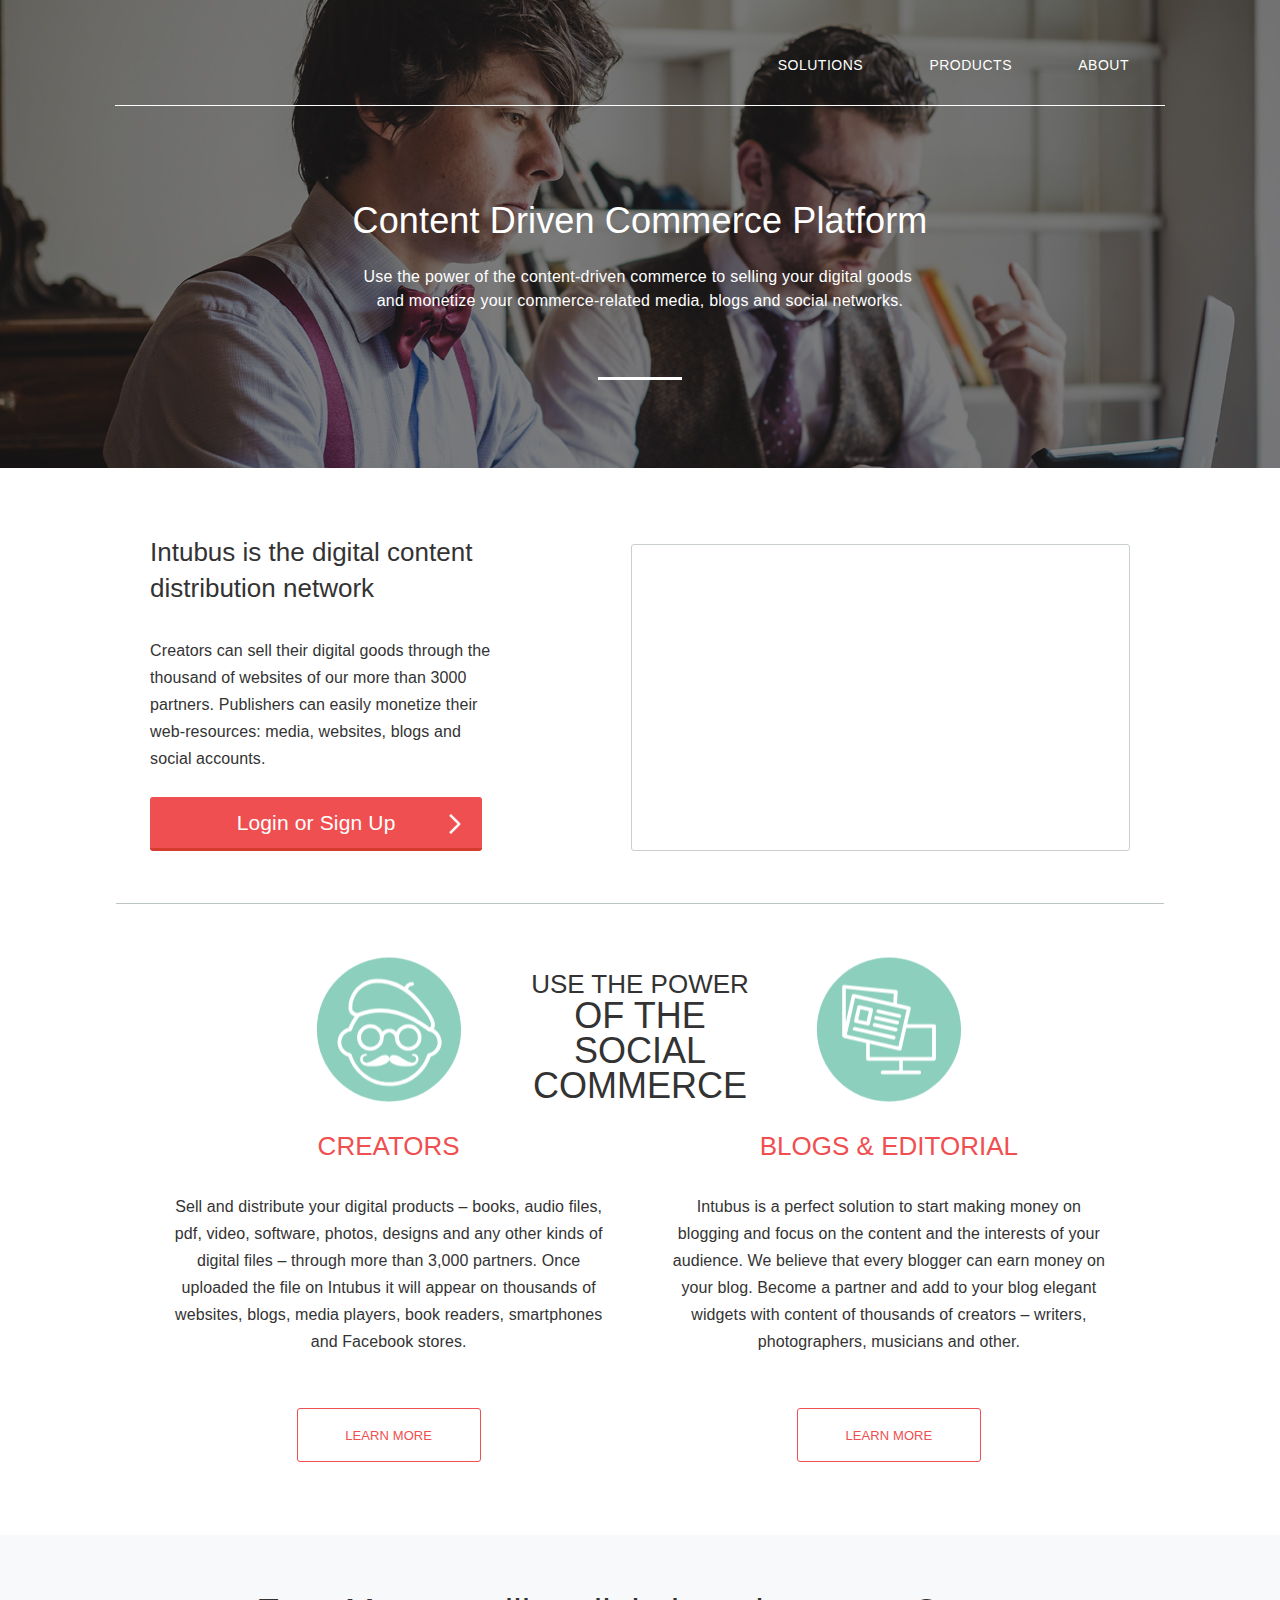
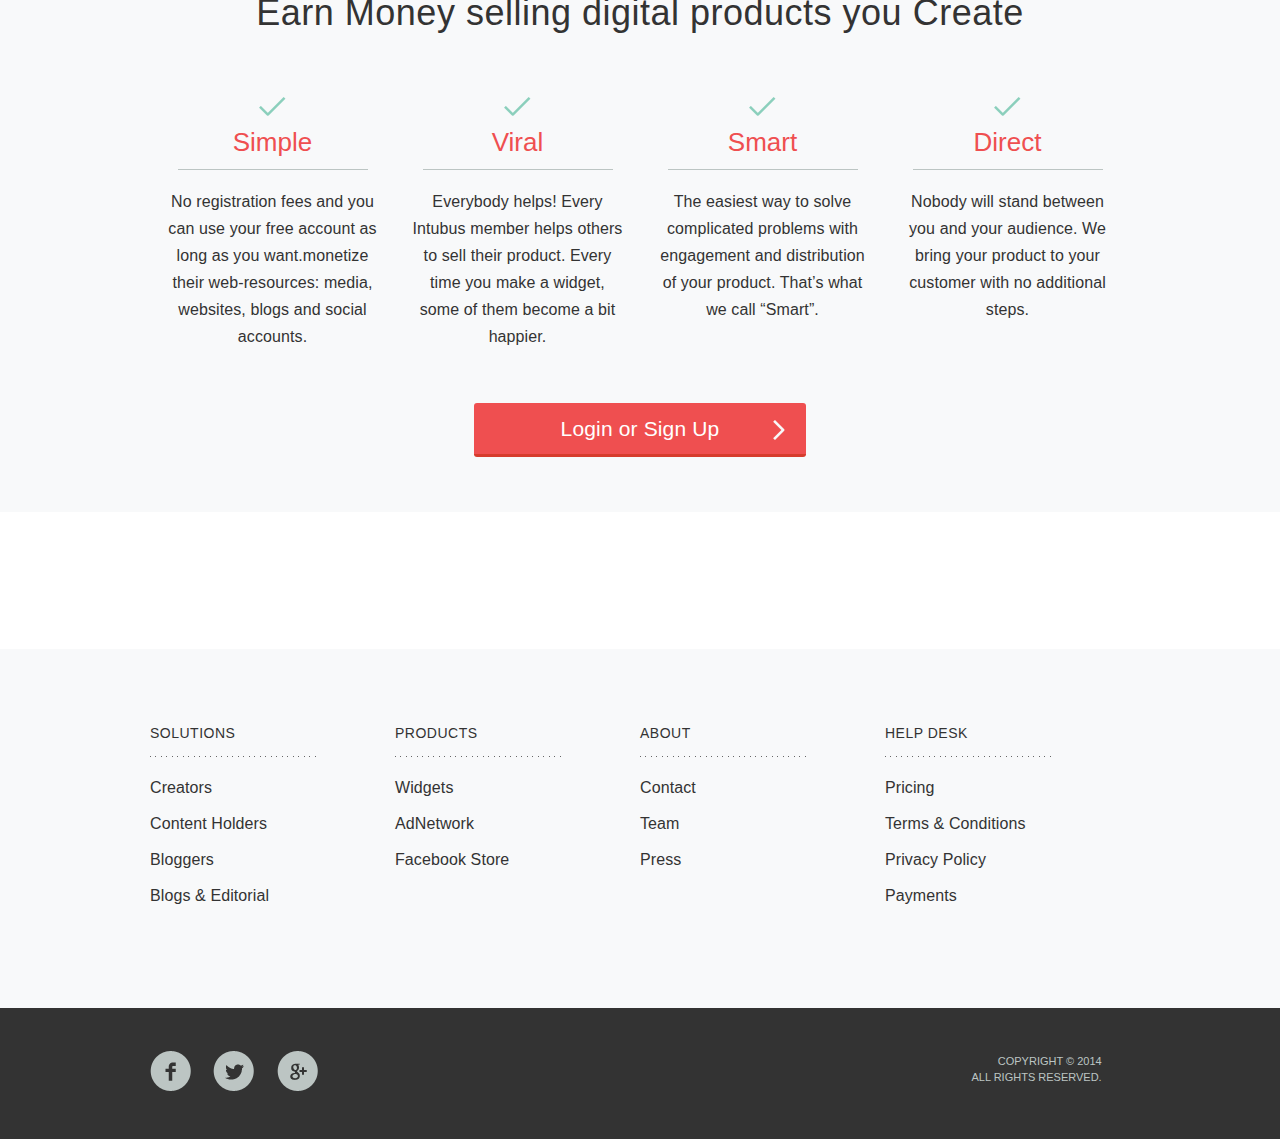
==== commit 09bd831f: "fixes" ====
--- a/index.html
+++ b/index.html
@@ -11,86 +11,90 @@
 </head>
 <body>
 <!-- BEGIN  out-->
-<div class="out index">
-	<div class="wrapper">
-		<!-- BEGIN mob menu -->
-		<div class="mob menu-mob">
-			<div class="menu-mob__top">
-				<a href="#" class="logo-mob"><img src="img/logo-white.png" alt=""></a>
-				<i class="fa fa-bars open open_mod"></i>
-			</div>
-			<ul class="drop-m bb drop-m_mod">
-				<li class="mob__item is-active"><span>Solutions</span>
-					<ul class="submenu-mob">
-						<li><a href="">Content holders</a></li>
-						<li><a href="">Blogs & EDitorial</a></li>
-						<li><a href="">Creators</a></li>
-					</ul>
-				</li>
-				<li class="mob__item"><span>Products</span>
-					<ul class="submenu-mob">
-						<li><a href="">Content holders</a></li>
-						<li><a href="">Blogs & EDitorial</a></li>
-						<li><a href="">Creators</a></li>
-					</ul>
-				</li>
-				<li class="mob__item"><span>About</span>
-					<ul class="submenu-mob">
-						<li><a href="">Content holders</a></li>
-						<li><a href="">Blogs & EDitorial</a></li>
-						<li><a href="">Creators</a></li>
-					</ul>
-				</li>
-			</ul>
-		</div>
-		<!-- END mob menu -->
+<div class="out">
 		<!-- BEGIN header -->
-		<div class="header header_mod">
-			<!--Header top-->
-			<div class="header__top header__top_mod">
-				<a href="#" class="logo"><img src="img/logo-white.png" alt=""></a>
-				<ul class="menu menu_mod">
-					<li class="menu-i"><a class="menu__item">Solutions</a>
-						<div class="submenu submenu_left">
-							<i></i>
-							<ul class="submenu__items">
-								<li><a href="#" class="is-first">Content holders</a></li>
-								<li><a href="#">Blogs & EDitorial</a></li>
-								<li><a href="#">creators</a></li>
-							</ul>
-						</div>
+		<div class="index">
+			<!-- BEGIN mob menu -->
+			<div class="mob menu-mob">
+				<div class="menu-mob__top">
+					<a href="#" class="logo-mob"><img src="img/logo-white.png" alt=""></a>
+					<i class="fa fa-bars open open_mod"></i>
+				</div>
+				<ul class="drop-m bb drop-m_mod">
+					<li class="mob__item is-active"><span>Solutions</span>
+						<ul class="submenu-mob">
+							<li><a href="">Content holders</a></li>
+							<li><a href="">Blogs & EDitorial</a></li>
+							<li><a href="">Creators</a></li>
+						</ul>
 					</li>
-					<li class="menu-i"><a class="menu__item">Products</a>
-						<div class="submenu submenu_center">
-							<i></i>
-							<ul class="submenu__items">
-								<li><a href="#" class="is-first">Content holders</a></li>
-								<li><a href="#">Blogs & EDitorial</a></li>
-								<li><a href="#">creators</a></li>
-							</ul>
-						</div>
+					<li class="mob__item"><span>Products</span>
+						<ul class="submenu-mob">
+							<li><a href="">Content holders</a></li>
+							<li><a href="">Blogs & EDitorial</a></li>
+							<li><a href="">Creators</a></li>
+						</ul>
 					</li>
-					<li class="menu-i"><a class="menu__item">About</a>
-						<div class="submenu submenu_right">
-							<i></i>
-							<ul class="submenu__items">
-								<li><a href="#" class="is-first">Content holders</a></li>
-								<li><a href="#">Blogs & EDitorial</a></li>
-								<li><a href="#">creators</a></li>
-							</ul>
-						</div>
+					<li class="mob__item"><span>About</span>
+						<ul class="submenu-mob">
+							<li><a href="">Content holders</a></li>
+							<li><a href="">Blogs & EDitorial</a></li>
+							<li><a href="">Creators</a></li>
+						</ul>
 					</li>
 				</ul>
 			</div>
-			<!--end Header top-->
-			<h1>Content Driven Commerce Platform</h1>
-			<p>Use the power of the content-driven commerce to selling your digital goods 
-and monetize your commerce-related media, blogs and social networks.</p>
-			<span class="line_mod"></span>
-			<span class="line"></span>
-		</div>
-		<!-- END header -->
+			<!-- END mob menu -->
+			
+			<div class="header header_mod">
+				<!--Header top-->
+				<div class="header__top header__top_mod">
+					<a href="#" class="logo"><img src="img/logo-white.png" alt=""></a>
+					<ul class="menu menu_mod">
+						<li class="menu-i"><a class="menu__item">Solutions</a>
+							<div class="submenu submenu_left">
+								<i></i>
+								<ul class="submenu__items">
+									<li><a href="#" class="is-first">Content holders</a></li>
+									<li><a href="#">Blogs & EDitorial</a></li>
+									<li><a href="#">creators</a></li>
+								</ul>
+							</div>
+						</li>
+						<li class="menu-i"><a class="menu__item">Products</a>
+							<div class="submenu submenu_center">
+								<i></i>
+								<ul class="submenu__items">
+									<li><a href="#" class="is-first">Content holders</a></li>
+									<li><a href="#">Blogs & EDitorial</a></li>
+									<li><a href="#">creators</a></li>
+								</ul>
+							</div>
+						</li>
+						<li class="menu-i"><a class="menu__item">About</a>
+							<div class="submenu submenu_right">
+								<i></i>
+								<ul class="submenu__items">
+									<li><a href="#" class="is-first">Content holders</a></li>
+									<li><a href="#">Blogs & EDitorial</a></li>
+									<li><a href="#">creators</a></li>
+								</ul>
+							</div>
+						</li>
+					</ul>
+				</div>
+				<!--end Header top-->
+				<h1>Content Driven Commerce Platform</h1>
+				<p>Use the power of the content-driven commerce to selling your digital goods 
+	and monetize your commerce-related media, blogs and social networks.</p>
+				<span class="line_mod"></span>
+			</div>
+			<!-- END header -->
 
+		</div>
+	<div class="wrapper">
+		
+		
 		<!-- BEGIN container -->
 		<div class="container">
 			<!--video block-->
--- a/css/screen.css
+++ b/css/screen.css
@@ -60,7 +60,7 @@
 .button:visited, .button-form:visited { color: #ef4f50; }
 
 .button_mod-red { height: 37px; padding-top: 14px; display: block; width: 100%; max-width: 332px; background: #ef4f50; font-family: "SolomonSans Bold", Arial, sans-serif; font-size: 21px; font-size: 2.1rem; color: white; line-height: 24px; letter-spacing: 0.15px; position: relative; text-align: center; border-radius: 3px; border-bottom: 3px solid #d63c2d; }
-.button_mod-red i { display: block; background: url('../img/icons-s405c1ae83d.png') 0 -1581px no-repeat; width: 12px; height: 20px; top: 17px; right: 21px; position: absolute; }
+.button_mod-red i { display: block; background: url('../img/icons-s67458608cf.png') 0 -1862px no-repeat; width: 12px; height: 20px; top: 17px; right: 21px; position: absolute; }
 .button_mod-red:hover { font-size: 22px; font-size: 2.2rem; color: white; }
 .button_mod-red:active { background: #d63c2d; border-color: #ef4f50; font-size: 21px; font-size: 2.1rem; }
 .button_mod-red:visited { color: white; }
@@ -87,15 +87,16 @@
 .out { background-color: white; width: 100%; margin: 0 auto; min-width: 320px; *zoom: 1; }
 .out:after { content: " "; display: table; clear: both; }
 
-.index { background: url(../img/index-head.jpg) no-repeat top center; background-color: white; }
+.index { background: url(../img/index_background_01.jpg) no-repeat top center; width: 100%; *zoom: 1; margin: 0 auto; background-color: white; min-height: 468px; position: relative; }
+.index:after { content: " "; display: table; clear: both; }
 
 .wrapper { max-width: 1048px; margin: 0 auto; width: 90%; padding: 0px 5%; }
 
-.menu-mob { display: none; }
-
-.header { width: 100%; }
-
-.header__top { max-width: 980px; width: 93.5%; padding: 10px 3.25% 9px 3.25%; border-bottom: 1px solid #bcc5c3; text-align: right; *zoom: 1; }
+.menu-mob { display: none; position: absolute; top: 0px; left: 0px; width: 100%; z-index: 9999; }
+
+.header { width: 100%; margin: 0 auto; }
+
+.header__top { max-width: 980px; margin: 0 auto; width: 93.5%; padding: 10px 3.25% 9px 3.25%; border-bottom: 1px solid #bcc5c3; text-align: right; *zoom: 1; }
 .header__top:after { content: " "; display: table; clear: both; }
 .header__top .logo { float: left; }
 .header__top .menu li { display: inline-block; margin: 2px 1px 0px 6.2%; position: relative; }
@@ -108,8 +109,9 @@
 .header__top .menu li .submenu ul li { margin: 0px; }
 .header__top .menu li .submenu ul li a { padding: 13px 20px; width: 190px; font-family: "SolomonSans Bold", Arial, sans-serif; font-size: 14px; font-size: 1.4rem; text-transform: uppercase; letter-spacing: 0.5px; color: #333333; border-top: 1px solid #bcc5c3; display: block; }
 .header__top .menu li .submenu ul li a:hover { color: #ef4f50; background: white; }
+.header__top .menu li .submenu ul li a:active { color: #8bcfbc; }
 .header__top .menu li .submenu ul li .is-first { border: none; }
-.header__top .menu li .submenu i { display: block; position: absolute; top: 3px; margin-left: -10px; z-index: 9; background: url('../img/icons-s405c1ae83d.png') 0 -1502px no-repeat; width: 20px; height: 11px; }
+.header__top .menu li .submenu i { display: block; position: absolute; top: 3px; margin-left: -10px; z-index: 9; background: url('../img/icons-s67458608cf.png') 0 -1812px no-repeat; width: 20px; height: 11px; }
 .header__top .menu li .submenu_right { right: 0px; margin-left: 0px; }
 .header__top .menu li .submenu_right i { right: 10%; margin-left: 0px; }
 .header__top .menu li .submenu_left { left: -73px; margin-left: 0px; }
@@ -120,13 +122,12 @@
 .header__top .menu_mod li { margin: 0px 1px 0px 6.2%; }
 .header__top .menu_mod li a { color: white; }
 
-.header_mod { height: 468px; position: relative; }
-.header_mod h1 { color: white; text-align: center; margin-top: 8.5%; }
+.header_mod { position: absolute; top: 0px; left: 0px; z-index: 9; height: 468px; }
+.header_mod h1 { color: white; text-align: center; margin-top: 7%; }
 .header_mod p { color: white; text-align: center; font-family: "Ubuntu Regular", Arial, sans-serif; max-width: 565px; margin: 0 auto; margin-top: 19px; line-height: 24px; letter-spacing: 0.25px; display: block; }
-.header_mod .line { display: block; width: 84px; height: 3px; background: #333333; position: absolute; bottom: 0px; left: 50%; margin-left: -42px; }
-.header_mod .line_mod { display: block; width: 84px; height: 3px; background: #333333; margin: 0 auto; background: white; margin-top: 5.7%; }
-
-.header__top_mod { padding: 4% 3.5% 2.6% 3.5%; border-bottom: 1px solid white; }
+.header_mod .line_mod { display: block; width: 84px; height: 3px; background: #333333; margin: 0 auto; background: white; margin-top: 5%; }
+
+.header__top_mod { padding: 40px 2.7% 26px 2.7%; border-bottom: 1px solid white; }
 
 .container { width: 100%; *zoom: 1; float: left; }
 .container:after { content: " "; display: table; clear: both; }
@@ -147,8 +148,8 @@
 
 .commerce__b-b { width: 48.7%; float: left; text-align: center; padding-bottom: 22px; }
 .commerce__b-b .commerce__b-icon { display: block; margin: 0 auto; border-radius: 50%; }
-.commerce__b-b .b-face { background: url('../img/icons-s405c1ae83d.png') 0 0 no-repeat; width: 146px; height: 145px; }
-.commerce__b-b .b-tech { background: url('../img/icons-s405c1ae83d.png') 0 -401px no-repeat; width: 146px; height: 145px; }
+.commerce__b-b .b-face { background: url(../img/creators_icon.svg) no-repeat center center; background-size: cover; width: 146px; height: 145px; }
+.commerce__b-b .b-tech { background: url(../img/blogs_and_editorial_icon.svg) no-repeat center center; background-size: cover; width: 146px; height: 145px; }
 .commerce__b-b h2 { text-transform: uppercase; color: #ef4f50; margin-top: 26px; }
 .commerce__b-b p { max-width: 435px; display: block; margin: 0 auto; margin-top: 28px; padding-bottom: 23px; }
 .commerce__b-b .button { margin: 0 auto; margin-top: 30px; }
@@ -162,8 +163,8 @@
 .row-i:after { content: " "; display: table; clear: both; }
 .row-i .row__heading { font-size: 36px; font-size: 3.6rem; line-height: 36px; letter-spacing: 0.5px; }
 .row-i .row__col { width: 25%; float: left; padding-top: 6%; padding-bottom: 20px; }
-.row-i .row__col i { display: block; background: url('../img/icons-s405c1ae83d.png') 0 -1523px no-repeat; width: 27px; height: 19px; margin: 0 auto; margin-top: 3%; }
-.row-i .row__col .row__icon_mod { background: url('../img/icons-s405c1ae83d.png') 0 -1552px no-repeat; width: 27px; height: 19px; }
+.row-i .row__col i { display: block; background: url('../img/icons-s67458608cf.png') 0 -1833px no-repeat; width: 27px; height: 19px; margin: 0 auto; margin-top: 3%; }
+.row-i .row__col .row__icon_mod { background: url('../img/icons-s67458608cf.png') 0 -1833px no-repeat; width: 27px; height: 19px; }
 .row-i .row__col h2 { color: #ef4f50; max-width: 190px; margin: 0 auto; display: block; border-bottom: 1px solid #bcc5c3; padding-bottom: 9px; padding-top: 8px; }
 .row-i .row__col p { display: block; max-width: 210px; margin: 0 auto; padding: 18px 0px; }
 .row-i .button-wr { width: 100%; *zoom: 1; float: left; margin-top: 15px; }
@@ -185,11 +186,11 @@
 .footer .footer__menu li a:hover { text-decoration: underline; }
 .footer .footer__menu .menu__heading { position: relative; }
 .footer .footer__menu .menu__heading span { margin-bottom: 13px; padding: 3px 0px 10px 0px; display: block; color: #333333; font-family: "SolomonSans Bold", Arial, sans-serif; font-size: 14px; font-size: 1.4rem; text-transform: uppercase; letter-spacing: 0.5px; width: 100%; }
-.footer .footer__menu .menu__heading:before { display: block; content: ""; background: url('../img/icons-s405c1ae83d.png') 0 -1641px no-repeat; width: 166px; height: 1px; max-width: 100%; position: absolute; bottom: 0px; left: 0px; }
+.footer .footer__menu .menu__heading:before { display: block; content: ""; background: url('../img/icons-s67458608cf.png') 0 -1922px no-repeat; width: 166px; height: 1px; max-width: 100%; position: absolute; bottom: 0px; left: 0px; }
 .footer .social-net { display: inline-block; margin-right: 19px; }
-.footer .fb { background: url('../img/icons-s405c1ae83d.png') 0 -1388px no-repeat; width: 41px; height: 40px; }
-.footer .twitter { background: url('../img/icons-s405c1ae83d.png') 0 -1338px no-repeat; width: 41px; height: 40px; }
-.footer .gplus { background: url('../img/icons-s405c1ae83d.png') 0 -1288px no-repeat; width: 41px; height: 40px; }
+.footer .fb { background: url('../img/icons-s67458608cf.png') 0 -1698px no-repeat; width: 41px; height: 40px; }
+.footer .twitter { background: url('../img/icons-s67458608cf.png') 0 -1648px no-repeat; width: 41px; height: 40px; }
+.footer .gplus { background: url('../img/icons-s67458608cf.png') 0 -1598px no-repeat; width: 41px; height: 40px; }
 .footer .footer__right { float: right; text-align: right; padding-top: 3px; padding-right: 2px; }
 .footer .footer__copy { font-size: 11px; font-size: 1.1rem; font-family: "Ubuntu Bold", Arial, sans-serif; color: #bcc5c3; display: inline-block; letter-spacing: 0px; text-transform: uppercase; margin-right: 23px; }
 
@@ -227,7 +228,8 @@
   .footer .footer-i_top .footer__menu { text-align: center; width: 40%; padding: 10px 3%; float: none; display: inline-block; vertical-align: top; }
   .footer .footer-i_top .footer__menu .menu__heading { position: relative; max-width: 166px; margin: 0px auto 14px; }
   .footer .footer-i_top .footer__menu .menu__heading:before { left: 50%; margin-left: -83px; } }
-@media only screen and (max-width: 680px) { .menu-mob__top { border-bottom: 1px solid #bcc5c3; padding-bottom: 9px; }
+@media only screen and (max-width: 680px) { .header_mod h1 { margin-top: 123px; }
+  .menu-mob__top { border-bottom: 1px solid #bcc5c3; padding-bottom: 9px; }
   .menu-mob { display: block; width: 93.5%; position: relative; padding: 10px 3.25% 9px 3.25%; }
   .menu-mob i { font-size: 25px; font-size: 2.5rem; margin-top: 5px; float: right; cursor: pointer; }
   .menu-mob .open_mod { color: white; }
@@ -236,7 +238,7 @@
   .menu-mob .drop-m li { text-align: center; padding: 5px; }
   .menu-mob .drop-m li a { color: #333333; font-family: "SolomonSans Bold", Arial, sans-serif; font-size: 16px; font-size: 1.6rem; }
   .menu-mob .drop-m li a:hover { color: #ef4f50; }
-  .menu-mob .drop-m li a:active { color: #bcc5c3; }
+  .menu-mob .drop-m li a:active { color: #8bcfbc; }
   .menu-mob .drop-m li span { color: #333333; font-family: "SolomonSans Bold", Arial, sans-serif; font-size: 16px; font-size: 1.6rem; text-transform: uppercase; cursor: pointer; }
   .menu-mob .drop-m li span:hover { color: #ef4f50; }
   .menu-mob .drop-m li span:active { color: #bcc5c3; }
@@ -268,10 +270,10 @@
   .footer .footer__menu li a { color: #333333; font-family: "Ubuntu Light", Arial, sans-serif; font-size: 16px; font-size: 1.6rem; letter-spacing: 0.1px; line-height: 20px; }
   .footer .footer__menu li a:hover { text-decoration: underline; }
   .footer .footer-i_mod { text-align: center; }
-  .footer .social-net { display: inline-block; margin: 2%; }
-  .footer .fb { background: url('../img/icons-s405c1ae83d.png') 0 -1388px no-repeat; width: 41px; height: 40px; }
-  .footer .twitter { background: url('../img/icons-s405c1ae83d.png') 0 -1338px no-repeat; width: 41px; height: 40px; }
-  .footer .gplus { background: url('../img/icons-s405c1ae83d.png') 0 -1288px no-repeat; width: 41px; height: 40px; }
+  .footer .social-net { display: inline-block; margin: 2%; margin-top: 30px; }
+  .footer .fb { background: url('../img/icons-s67458608cf.png') 0 -1698px no-repeat; width: 41px; height: 40px; }
+  .footer .twitter { background: url('../img/icons-s67458608cf.png') 0 -1648px no-repeat; width: 41px; height: 40px; }
+  .footer .gplus { background: url('../img/icons-s67458608cf.png') 0 -1598px no-repeat; width: 41px; height: 40px; }
   .footer .footer__right { float: right; text-align: right; width: 100%; padding: 0px; *zoom: 1; text-align: left; }
   .footer .footer__right:after { content: " "; display: table; clear: both; }
   .footer .footer__copy { font-size: 11px; font-size: 1.1rem; font-family: "Ubuntu Bold", Arial, sans-serif; color: #bcc5c3; display: inline-block; letter-spacing: 0px; text-transform: uppercase; margin-right: 2%; }
@@ -414,22 +416,22 @@
 .holders__menu .holders__item a { display: inline-block; vertical-align: middle; }
 .holders__menu .holders__photo { top: -57px; left: 50%; margin-left: -57px; }
 .holders__menu .holders__photo span { top: -21px; margin: 0 auto; width: 100%; text-align: center; }
-.holders__menu .holders__photo a { background: url('../img/icons-s405c1ae83d.png') 0 -1232px no-repeat; width: 79px; height: 46px; }
+.holders__menu .holders__photo a { background: url('../img/icons-s67458608cf.png') 0 -1542px no-repeat; width: 79px; height: 46px; }
 .holders__menu .holders__video { top: 27px; left: -47px; }
 .holders__menu .holders__video span { left: -54px; top: 45px; }
-.holders__menu .holders__video a { background: url('../img/icons-s405c1ae83d.png') 0 -1438px no-repeat; width: 79px; height: 54px; }
+.holders__menu .holders__video a { background: url('../img/icons-s67458608cf.png') 0 -1748px no-repeat; width: 79px; height: 54px; }
 .holders__menu .holders__music { top: 24px; right: -40px; }
 .holders__menu .holders__music span { right: -60px; top: 43px; }
-.holders__menu .holders__music a { background: url('../img/icons-s405c1ae83d.png') 0 -1153px no-repeat; width: 49px; height: 69px; }
+.holders__menu .holders__music a { background: url('../img/icons-s67458608cf.png') 0 -1463px no-repeat; width: 49px; height: 69px; }
 .holders__menu .holders__papers { bottom: 38px; left: -47px; }
 .holders__menu .holders__papers span { left: -73px; text-align: right; top: 34px; }
-.holders__menu .holders__papers a { background: url('../img/icons-s405c1ae83d.png') 0 -1058px no-repeat; width: 64px; height: 85px; }
+.holders__menu .holders__papers a { background: url('../img/icons-s67458608cf.png') 0 -1368px no-repeat; width: 64px; height: 85px; }
 .holders__menu .holders__books { bottom: 37px; right: -46px; }
 .holders__menu .holders__books span { right: -59px; text-align: right; top: 46px; }
-.holders__menu .holders__books a { background: url('../img/icons-s405c1ae83d.png') 0 -892px no-repeat; width: 81px; height: 66px; }
+.holders__menu .holders__books a { background: url('../img/icons-s67458608cf.png') 0 -1292px no-repeat; width: 81px; height: 66px; }
 .holders__menu .holders__design { bottom: -45px; left: 50%; margin-left: -57px; }
 .holders__menu .holders__design span { text-align: right; bottom: -31px; width: 100%; text-align: center; }
-.holders__menu .holders__design a { background: url('../img/icons-s405c1ae83d.png') 0 -802px no-repeat; width: 80px; height: 80px; }
+.holders__menu .holders__design a { background: url('../img/icons-s67458608cf.png') 0 -1112px no-repeat; width: 80px; height: 80px; }
 
 .holders__row h2 { text-align: center; width: 100%; max-width: 930px; display: block; margin: 0 auto; }
 .holders__row p { margin-top: 28px; max-width: 380px; }
@@ -440,7 +442,8 @@
 
 .holders-sh { display: none; width: 100%; }
 
-@media only screen and (max-width: 800px) { .holders__row p { width: 100%; } }
+@media only screen and (max-width: 800px) { .holders__row p { width: 100%; max-width: 100%; }
+  .holders__row .press__block-i p { max-width: 100%; } }
 @media only screen and (max-width: 600px) { .holders { min-height: 250px; }
   .holders__menu { width: 173px; height: 173px; }
   .holders__menu .holders__logo { width: 90px; margin-left: -45px; }
@@ -558,7 +561,8 @@
   .widgets-i .widgets__heading { font-size: 46px; font-size: 4.6rem; line-height: 46px; }
   .widgets-i .widgets__price { font-size: 50px; font-size: 5rem; line-height: 50px; } }
 @media only screen and (max-width: 800px) { .fbstore .press__row { padding-bottom: 20px; }
-  .fbstore .press__row .press__block h2, .fbstore .press__row .press__block p { max-width: 100%; } }
+  .fbstore .press__row .press__block h2, .fbstore .press__row .press__block p { max-width: 100%; }
+  .adnet-i .press__block p { max-width: 100%; } }
 @media only screen and (max-width: 600px) { .widgets-i .widgets__heading { font-size: 32px; font-size: 3.2rem; padding-left: 10px; line-height: 32px; margin-bottom: 4.5%; }
   .widgets-i .widgets__price { font-size: 42px; font-size: 4.2rem; line-height: 42px; float: right; width: 100%; clear: both; margin: 0% 5% 5% 5%; } }
 @media only screen and (max-width: 480px) { .adnet__top { width: 100%; padding: 6.5% 0px 0px 0px; height: 400px; }
@@ -580,19 +584,19 @@
 .creators__menu .creators__item:hover span { color: #ef4f50; }
 .creators__menu .is-active span { color: #ef4f50; }
 .creators__menu .creators__blog { top: -30px; left: 50%; margin-left: -34px; }
-.creators__menu .creators__blog a { background: url('../img/icons-s405c1ae83d.png') 0 -968px no-repeat; width: 68px; height: 80px; }
+.creators__menu .creators__blog a { background: url('../img/icons-s67458608cf.png') 0 -1202px no-repeat; width: 68px; height: 80px; }
 .creators__menu .creators__blog span { top: -55px; left: -20px; }
 .creators__menu .creators__ppl { top: -14px; left: -108px; }
-.creators__menu .creators__ppl a { background: url('../img/icons-s405c1ae83d.png') 0 -278px no-repeat; width: 113px; height: 113px; }
+.creators__menu .creators__ppl a { background: url('../img/icons-s67458608cf.png') 0 -433px no-repeat; width: 113px; height: 113px; }
 .creators__menu .creators__ppl span { top: 20px; left: -85px; width: 65px; display: inline-block; vertical-align: middle; text-align: right; }
 .creators__menu .creators__net { top: -14px; right: -108px; }
-.creators__menu .creators__net a { background: url('../img/icons-s405c1ae83d.png') 0 -155px no-repeat; width: 113px; height: 113px; }
+.creators__menu .creators__net a { background: url('../img/icons-s67458608cf.png') 0 -310px no-repeat; width: 113px; height: 113px; }
 .creators__menu .creators__net span { top: 40px; right: -130px; display: inline-block; vertical-align: middle; text-align: left; }
 .creators__menu .creators__places { bottom: -14px; left: -108px; }
-.creators__menu .creators__places a { background: url('../img/icons-s405c1ae83d.png') 0 -556px no-repeat; width: 113px; height: 113px; }
+.creators__menu .creators__places a { background: url('../img/icons-s67458608cf.png') 0 -866px no-repeat; width: 113px; height: 113px; }
 .creators__menu .creators__places span { top: 40px; left: -130px; display: inline-block; vertical-align: middle; text-align: right; }
 .creators__menu .creators__fb { bottom: -14px; right: -108px; }
-.creators__menu .creators__fb a { background: url('../img/icons-s405c1ae83d.png') 0 -679px no-repeat; width: 113px; height: 113px; }
+.creators__menu .creators__fb a { background: url('../img/icons-s67458608cf.png') 0 -989px no-repeat; width: 113px; height: 113px; }
 .creators__menu .creators__fb span { top: 40px; right: -130px; display: inline-block; vertical-align: middle; text-align: left; }
 
 .creators__submenu { display: none; text-align: center; }
